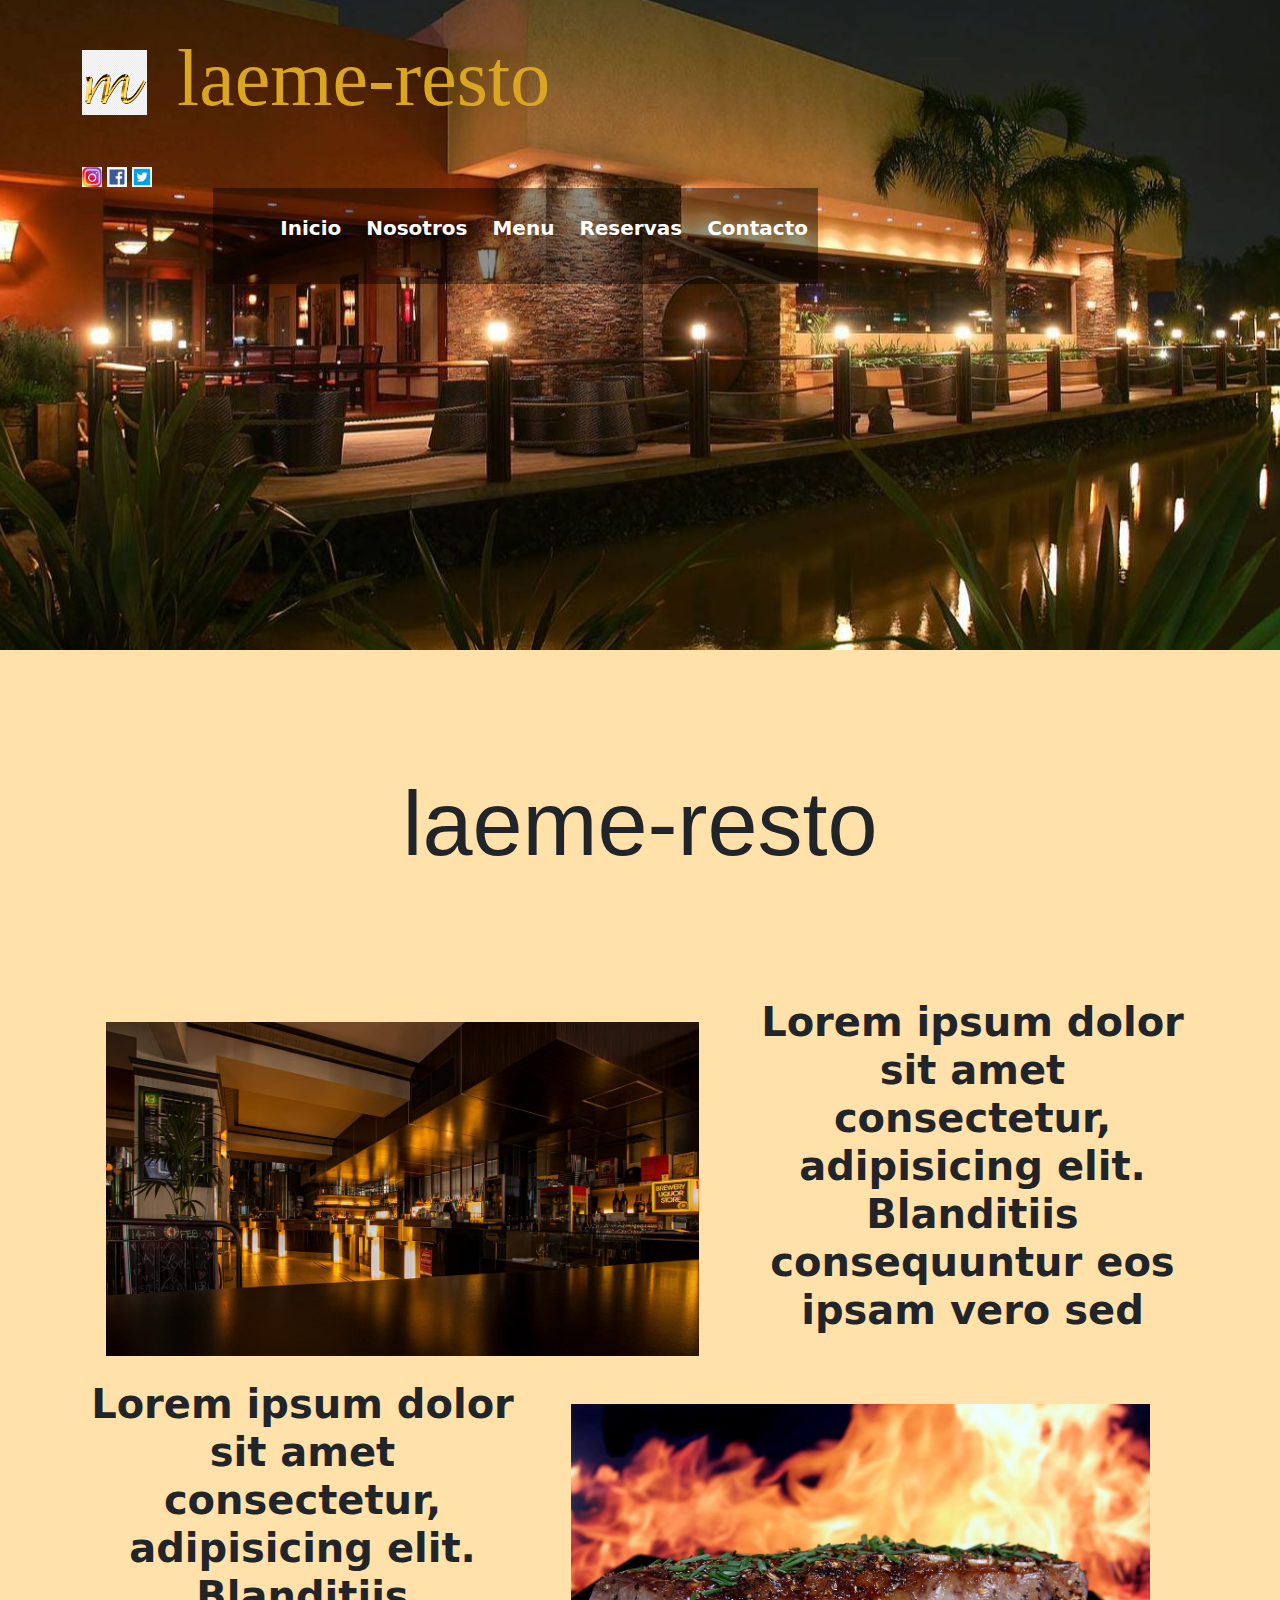
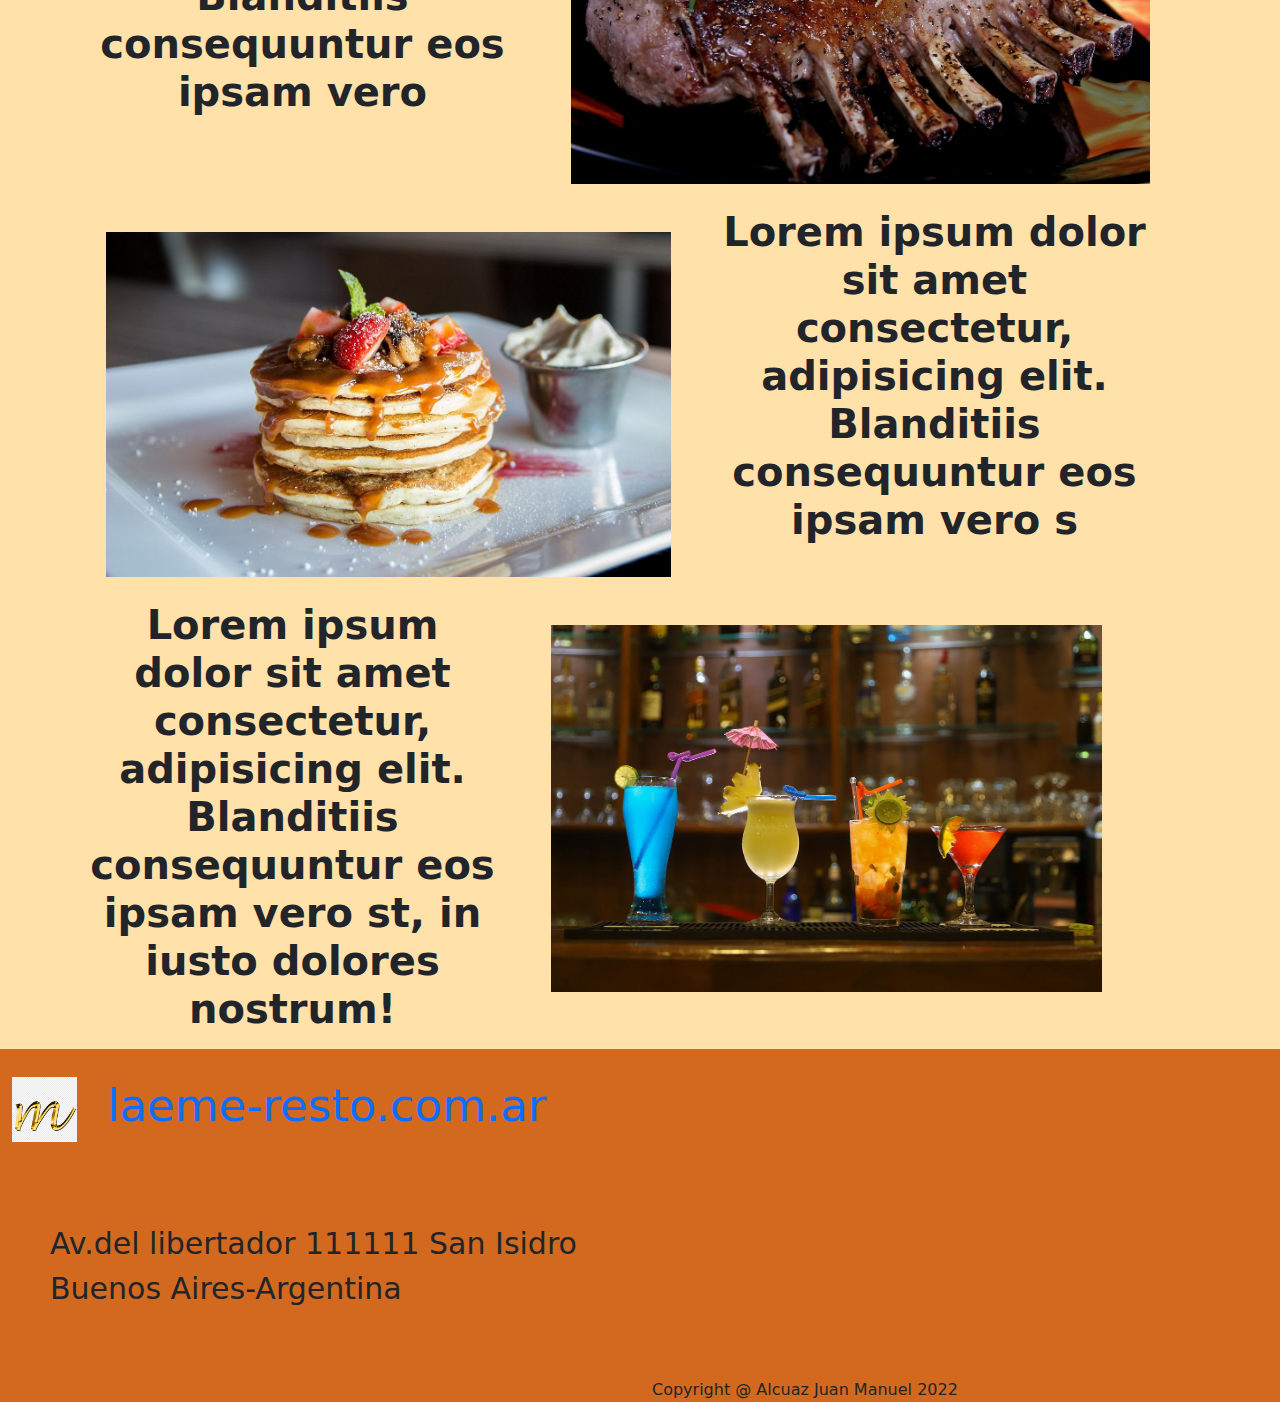
==== index.html @ 1e57bb3e "Casi terminado el proyecto-2" ====
<!DOCTYPE html>
<html lang="en">
  <head>
    <meta charset="UTF-8" />
    <meta http-equiv="X-UA-Compatible" content="IE=edge" />
    <meta name="viewport" content="width=device-width, initial-scale=1.0" />
    <link rel="stylesheet" href="css/bootstrap.min.css" />
    <link rel="stylesheet" href="./css/styles.css">
    <title>Laeme-resto</title>
  </head>
  <body>
    <header class="header">
      <section class="container">
        <div class="row">
      <div class="header__logo" class="col-12">
        <img
          class="imagen"
          src="./assets/imagenes/laeme.png"
          alt="logo m minuscula dorada"
        />
        <h1>laeme-resto</h1>
      </div>

      <!--Redes sociales luego aplicarle flexbox-->
      <div class="header__redes-sociales" class="col-4 d-flex justify-content-center">
        <img
          class="redes"
          src="./assets/imagenes/intagram2.png"
          alt="logo instagram"
        />

        <img
          class="redes"
          src="./assets/imagenes/facebook.jpg"
          alt="logo facebook"
        />

        <img
          class="redes"
          src="./assets/imagenes/descarga.png"
          alt="logo twitter"
        />
      </div>
      <div class="col-8">
      <nav class="header__nav" >
        <ul>
          <li><a href="../index.html"> Inicio</a></li>
          <li><a href="./pages/nosotros.html"> Nosotros</a></li>
          <li><a href="./pages/menu.html"> Menu</a></li>
          <li><a href="./pages/reservas.html"> Reservas</a></li>
          <li><a href="./pages/contacto.html"> Contacto </a></li>
        </ul>
      </nav>
    </div>
    </div>
    </section>
    </header>
    
<main>
  <h2 class="nombre">laeme-resto</h2>
  <section class="container">
    <div class="row">
      <div class="col-12 col-sm-5 col-lg-7 ">
        <img src="./assets/imagenes/interior3.jpg" alt="interior resto" class="w-100 p-4">
  
      </div>
      <div class="col-12 col-sm7 col-lg-5" >
        <p class="text-center display-6 fw-bold">
          Lorem ipsum dolor sit amet consectetur, adipisicing elit. Blanditiis consequuntur eos ipsam vero sed
        </p>
      </div>
      <div class="row">
        <div class="col-12 col-sm-5 col-lg-7 ">
          <img src="./assets/imagenes/comida1.jpg" alt="plato comida" class="w-100 p-4">
    
        </div>
        <div class="col-12 col-sm7 col-lg-5 order-first" >
          <p class="text-center display-6 fw-bold">
            Lorem ipsum dolor sit amet consectetur, adipisicing elit. Blanditiis consequuntur eos ipsam vero
          </p>
        </div>
        <div class="row">
          <div class="col-12 col-sm-5 col-lg-7 ">
            <img src="./assets/imagenes/postre.jpg" alt="postre" class="w-100 p-4">
      
          </div>
          <div class="col-12 col-sm7 col-lg-5">
            <p class="text-center display-6 fw-bold">
              Lorem ipsum dolor sit amet consectetur, adipisicing elit. Blanditiis consequuntur eos ipsam vero s
            </p>
          </div>
          <div class="row">
            <div class="col-12 col-sm-5 col-lg-7 ">
              <img src="./assets/imagenes/tragos.jpg" alt="tragos" class="w-100 p-4">
        
            </div>
            <div class="col-12 col-sm7 col-lg-5 order-first">
              <p class="text-center display-6 fw-bold">
                Lorem ipsum dolor sit amet consectetur, adipisicing elit. Blanditiis consequuntur eos ipsam vero st, in iusto dolores nostrum!
              </p>
            </div>




    </div>


  </section>

</main>

<footer>
  <section class="container-fluid">
    <div class="row">
      <div  class="logo-footer col-12" >
    <img
      class="imagen"
      src="./assets/imagenes/laeme.png"
      alt="logo m minuscula dorada"
    />
    <h2 class="logo-footer__titulo"><a href="../index.html"> laeme-resto.com.ar</a></h2>
  </div>
  <div class="col-12 col-lg-6 direccion" >
    <span class="direction"
      >Av.del libertador 111111 San Isidro <br />
      Buenos Aires-Argentina
    </span>
  </div>
  
  <div class="col-12 col-lg-6">
    <iframe
      src="https://www.google.com/maps/embed?pb=!1m18!1m12!1m3!1d3282.7559760548897!2d-58.3669449850855!3d-34.63560646669242!2m3!1f0!2f0!3f0!3m2!1i1024!2i768!4f13.1!3m3!1m2!1s0x95a334b6925e5473%3A0x1ca5b2748858b40d!2sEstadio%20Alberto%20J.%20Armando!5e0!3m2!1ses!2sar!4v1661199536254!5m2!1ses!2sar"
      width="300"
      height="200"
      style="border: 0"
      allowfullscreen=""
      loading="lazy"
      referrerpolicy="no-referrer-when-downgrade"
      class="mapa"
    ></iframe>
    <div class="col-7"><span>Copyright @ Alcuaz Juan Manuel 2022</span></div>
  </div>
</div>

</section>
</footer>
    
    <script src="./js/bootstrap.bundle.min.js"></script>
  </body>
</html>
---- css/styles.css ----
* {padding: 0;
    margin: 0;
    box-sizing: border-box;

}
a{
    text-decoration: none;
}
/* .header{ */
    /* display:grid; */
    /* grid-template-columns : 65% auto; */
    /* grid-template-rows: 60% auto; */
/* } */
  header{  
    
    height: 650px;
    background-image: url("../assets/imagenes/resto-fachada.jpg");
    background-position: 50%;



  }  
 .header__logo{ 
    display: flex;
    align-items: center;
 }
 .header__redes{
    display: flex;
    align-items: flex-end;
    align-self: flex-start;

 }
 .header__nav {
    /* grid-column: 1/3; */
    display: flex; 
    justify-content: space-between;
    align-items: flex-end;
    
    justify-self: end;
    padding: 10px;
    background-color: rgba(0, 0, 0, 0.438)
 }
 .redes{
    width: 20px;
    height: 20px;
}

.logo__imagen{
   display: flex;
    align-items: flex-start;
    justify-content: center;
    width: 20px;
    height: 20px;
}
.imagen{ 
    width: 65px;
  height: 65px;
  
 }
     

.logo__titulo{
    display: flex;
    text-align: center;
    font-size: 30px;
 } 
 nav ul li {
    display: flex;
    list-style: none;
    margin-left: 25px;
    padding: 15px 0;
    float: left;
    font-size: 20px ;
    align-items: flex-end;
}
nav ul li a{
    text-decoration: none;
    font-weight: bold;
    color:white;
}
nav ul li a:hover{
    color: black;
}

body{ 
    background-color: rgba(255, 210, 127, 0.671);
}
.nosotros{
    color: white;
    font-size: 2rem;
    padding: 20px;
    margin: 50px;
    text-shadow: black;
    font-family: 'Lucida Sans', 'Lucida Sans Regular', 'Lucida Grande', 'Lucida Sans Unicode', Geneva, Verdana, sans-serif
    
}
.nombre{
    padding: 20px;
    margin: 100px;
    font-family: 'Lucida Sans', 'Lucida Sans Regular', 'Lucida Grande', 'Lucida Sans Unicode', Geneva, Verdana, sans-serif;
    font-size: 90px;
    text-align: center;
    
 }
 
        

.img{
    width: 300px;
    height: 300px;
    border-radius: 20%;
    padding: 30px;
}
h1{
    font-family: Georgia, 'Times New Roman', Times, serif;
    font-size: 80px;
    padding: 30px;
    color:goldenrod
}

article .menu{
    font-size: 40px;
    color: blue;
}
.menu__titulo{
    font-size: 50px;
    padding: 30px;
}

.carta {
    background-color: rgba(207, 45, 24, 0.336);
    border: solid 2px black;
    border-radius: 20px;
    width: 400px;
    padding: 20px;
    font-size: 2rem;
    
    display: flex;
    flex-direction: column;
    }
    .carta__img{
        width: 350px;
        border-radius: 25%;
        transition-property: all;
        transition-duration: 4s;
    }
    .carta__img:hover{
        transform: scale(1.1) ;
        width: 600px;

    }
    .carta__botton{
        padding: 5px;
        border: 2px solid black;
        background-color: rgb(109, 179, 120);
        color: black;
        text-align: center;
        border-radius: 20px;
        transition-property: all;
        transition-duration: 1s;
      }
      .carta__botton:hover{
        background-color: darkgoldenrod;
      }
    
    .menu__contenedor{
        padding: 50px;
      display: flex;
      overflow-x: auto;
      gap: 20px;
    }
    
h3{
padding: 30px;
margin: 30px;   
font-size: 65px;
background-color: rgba(137, 43, 226, 0.445);
border:10px solid;
text-align: center;
box-shadow: 5px 10px 20px 10px;
text-shadow: 5px 2px 10px;
}
.reservas{
    font-size: 25px;
    padding: 50px;
}
.calend{
    font-size: 20px;
    padding: 30px;
    margin: 20px;
    border: 2px solid black;
    background-color: rgba(126, 126, 17, 00.452);
}
.name{
    font-size: 20px;    
    padding: 30px;
    margin: 20px;
    border: 2px solid black;
    background-color: rgba(126, 126, 17, 0.452);
}
.perso {
    font-size: 20px;
    padding: 30px;
    margin: 20px;
    border: 2px solid black;
    background-color: rgba(126, 126, 17, 0.452);
}
.telef{
    font-size: 20px;
    padding: 30px;
    margin: 20px;
    border: 2px solid black;
    background-color: rgba(126, 126, 17, 0.452);
}
.salon{
    font-size: 20px;
    padding: 20px;
    margin: 15px;
    border: 2px solid black;
    background-color: rgba(126, 126, 17, 0.452);
}
.boton-reserva{
    border: 2px solid black;
    width: 180px;
    height: 100px;
    font-size: 20px;    
    margin: 30px;
    border-radius: 25%;
}
.boton-reserva:hover{
    background-color:black;
    color: white;
}
input{
    width: 150px;
    height: 40px;
}
.form-reserva{
    border: 2px solid black;
    width: 50%;
    padding: 50px;
    margin: 30px;
    background: rgba(0, 0, 0, 0.486);
    border-radius: 10px;
}
.contacto{
    display: flex;
}
.img2{
    width: 500px;
    height: 400px;
    border-radius: 10%;
    margin-left: 50px;
}
.nombreyapellido {
    font-size: 30px;
    padding: 20px;
}
.telefono{
    font-size: 30px;
    padding: 20px;  
}
.email{
    font-size: 30px;
    padding: 20px;
}
.comentarios{
    font-size: 20px;
    padding: 20px;
}
.boton-contacto{
    width: 100px;
    border: 3px solid black;
    border-radius: 15%;
    margin: 30px;    
}
.boton-contacto:hover{
    background-color:black;
    color: white;
}
.imagen-nos{
        background-image: url(../assets/imagenes/interior1.jpg);
        background-position: center;
    background-repeat: no-repeat;
    background-attachment: fixed;
    background-size: cover;
}
/* footer */
footer{
    background-color: chocolate;
}

 .logo-footer{
    display: flex;
    align-items: center;
    flex-direction: row;
    text-align: center;
 }
 .logo-footer__titulo{
    padding: 30px;
    font-size: 45px;
}
 .direccion{
     padding: 50px;
}
 .direction{
    font-size: 30px;
}
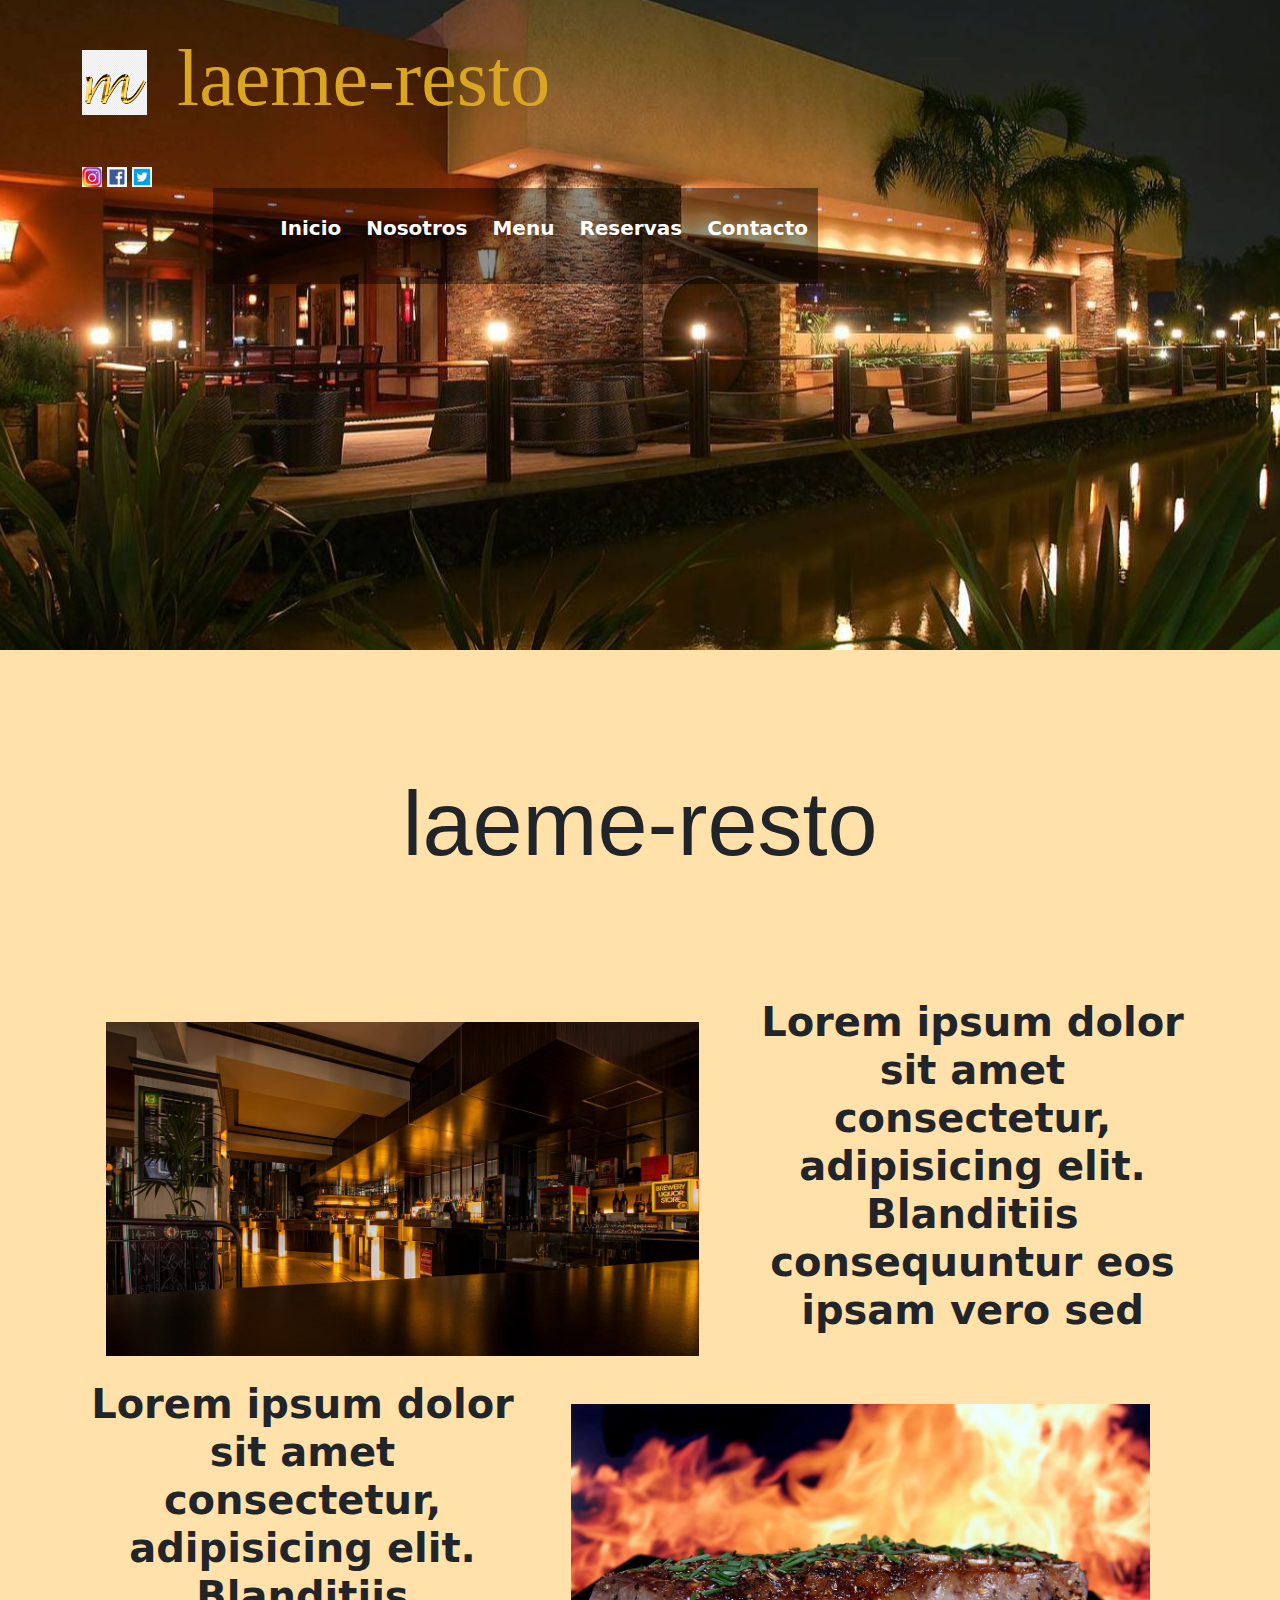
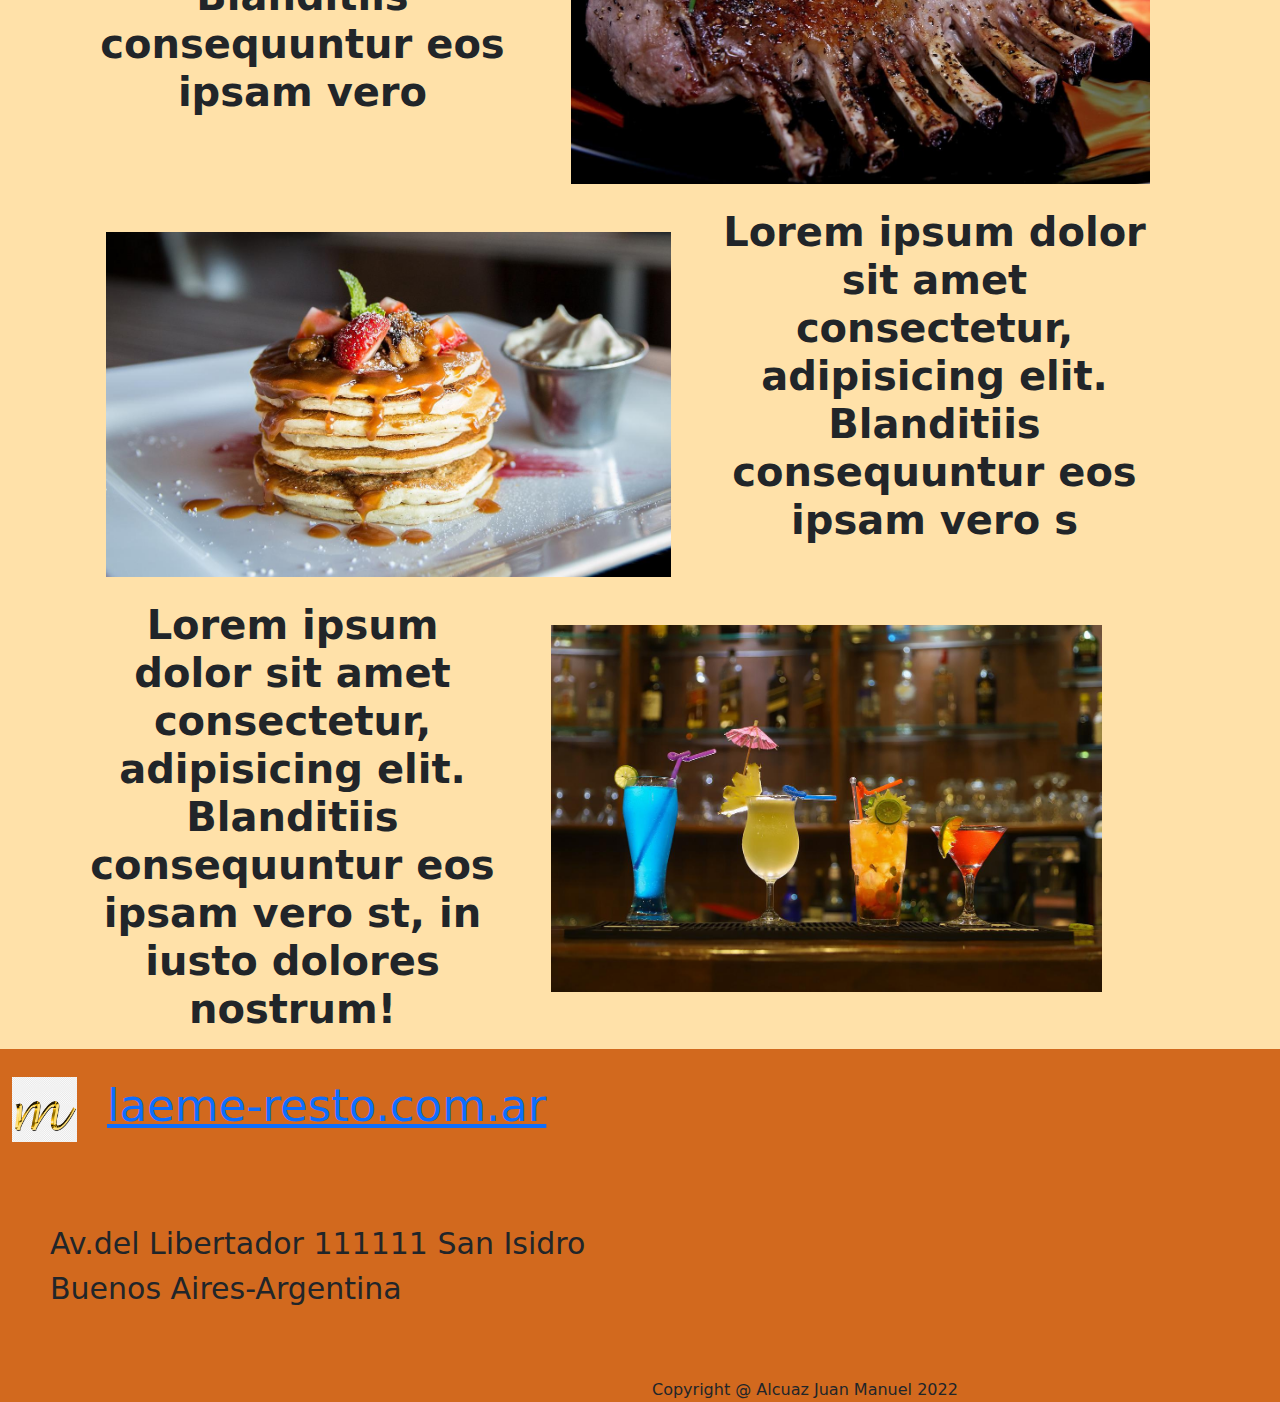
==== commit b23b74c7: "agregado de sass" ====
--- a/index.html
+++ b/index.html
@@ -21,7 +21,7 @@
         <h1>laeme-resto</h1>
       </div>
 
-      <!--Redes sociales luego aplicarle flexbox-->
+     
       <div class="header__redes-sociales" class="col-4 d-flex justify-content-center">
         <img
           class="redes"
@@ -123,7 +123,7 @@
   </div>
   <div class="col-12 col-lg-6 direccion" >
     <span class="direction"
-      >Av.del libertador 111111 San Isidro <br />
+      >Av.del Libertador 111111 San Isidro <br />
       Buenos Aires-Argentina
     </span>
   </div>
--- a/css/styles.css
+++ b/css/styles.css
@@ -1,22 +1,8 @@
-* {padding: 0;
-    margin: 0;
-    box-sizing: border-box;
-
-}
-a{
-    text-decoration: none;
-}
-/* .header{ */
-    /* display:grid; */
-    /* grid-template-columns : 65% auto; */
-    /* grid-template-rows: 60% auto; */
-/* } */
-  header{  
+header{  
     
     height: 650px;
     background-image: url("../assets/imagenes/resto-fachada.jpg");
     background-position: 50%;
-
 
 
   }  
@@ -145,7 +131,7 @@
         transition-duration: 4s;
     }
     .carta__img:hover{
-        transform: scale(1.1) ;
+        transform: scale(0.6) ;
         width: 600px;
 
     }
@@ -171,10 +157,11 @@
     }
     
 h3{
-padding: 30px;
-margin: 30px;   
+padding: 10px;
+margin: 10px;   
 font-size: 65px;
 background-color: rgba(137, 43, 226, 0.445);
+display: flex;
 border:10px solid;
 text-align: center;
 box-shadow: 5px 10px 20px 10px;
@@ -306,3 +293,8 @@
  .direction{
     font-size: 30px;
 }
+
+
+
+
+/*# sourceMappingURL=styles.css.map */
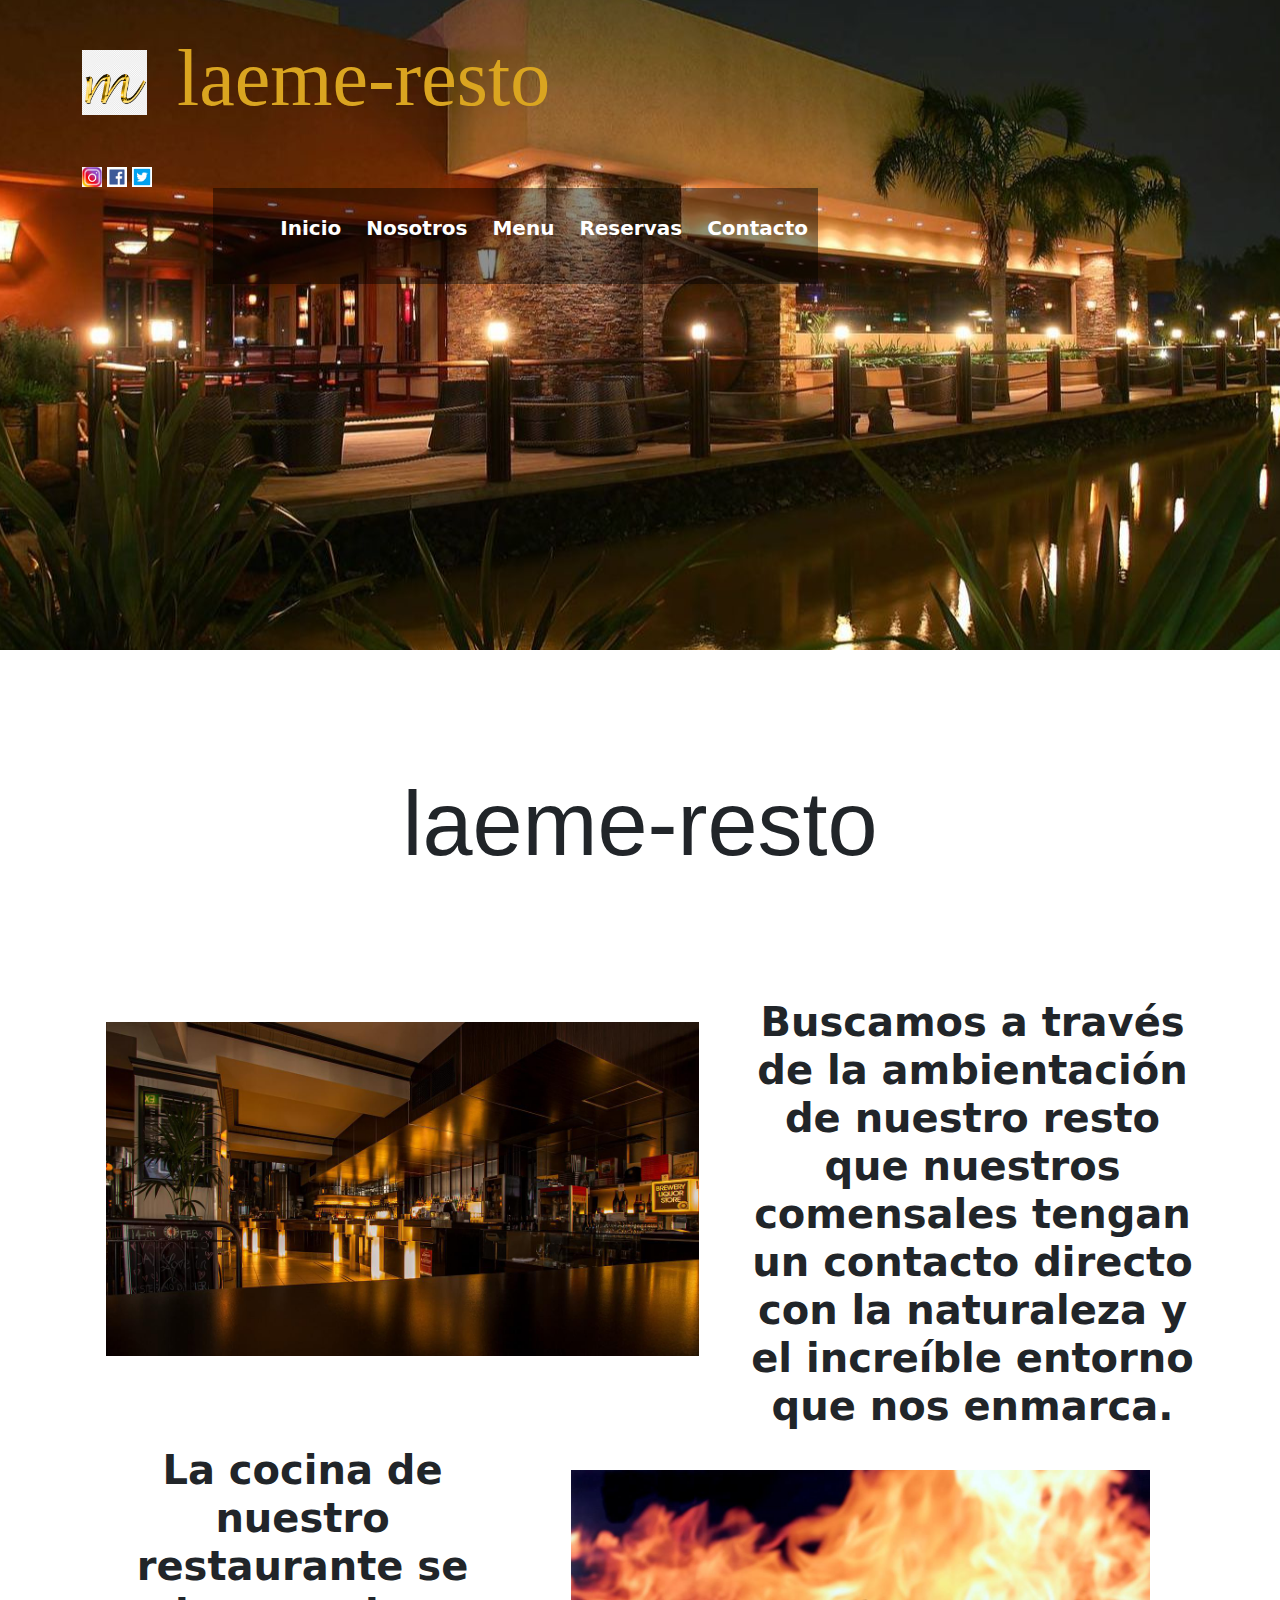
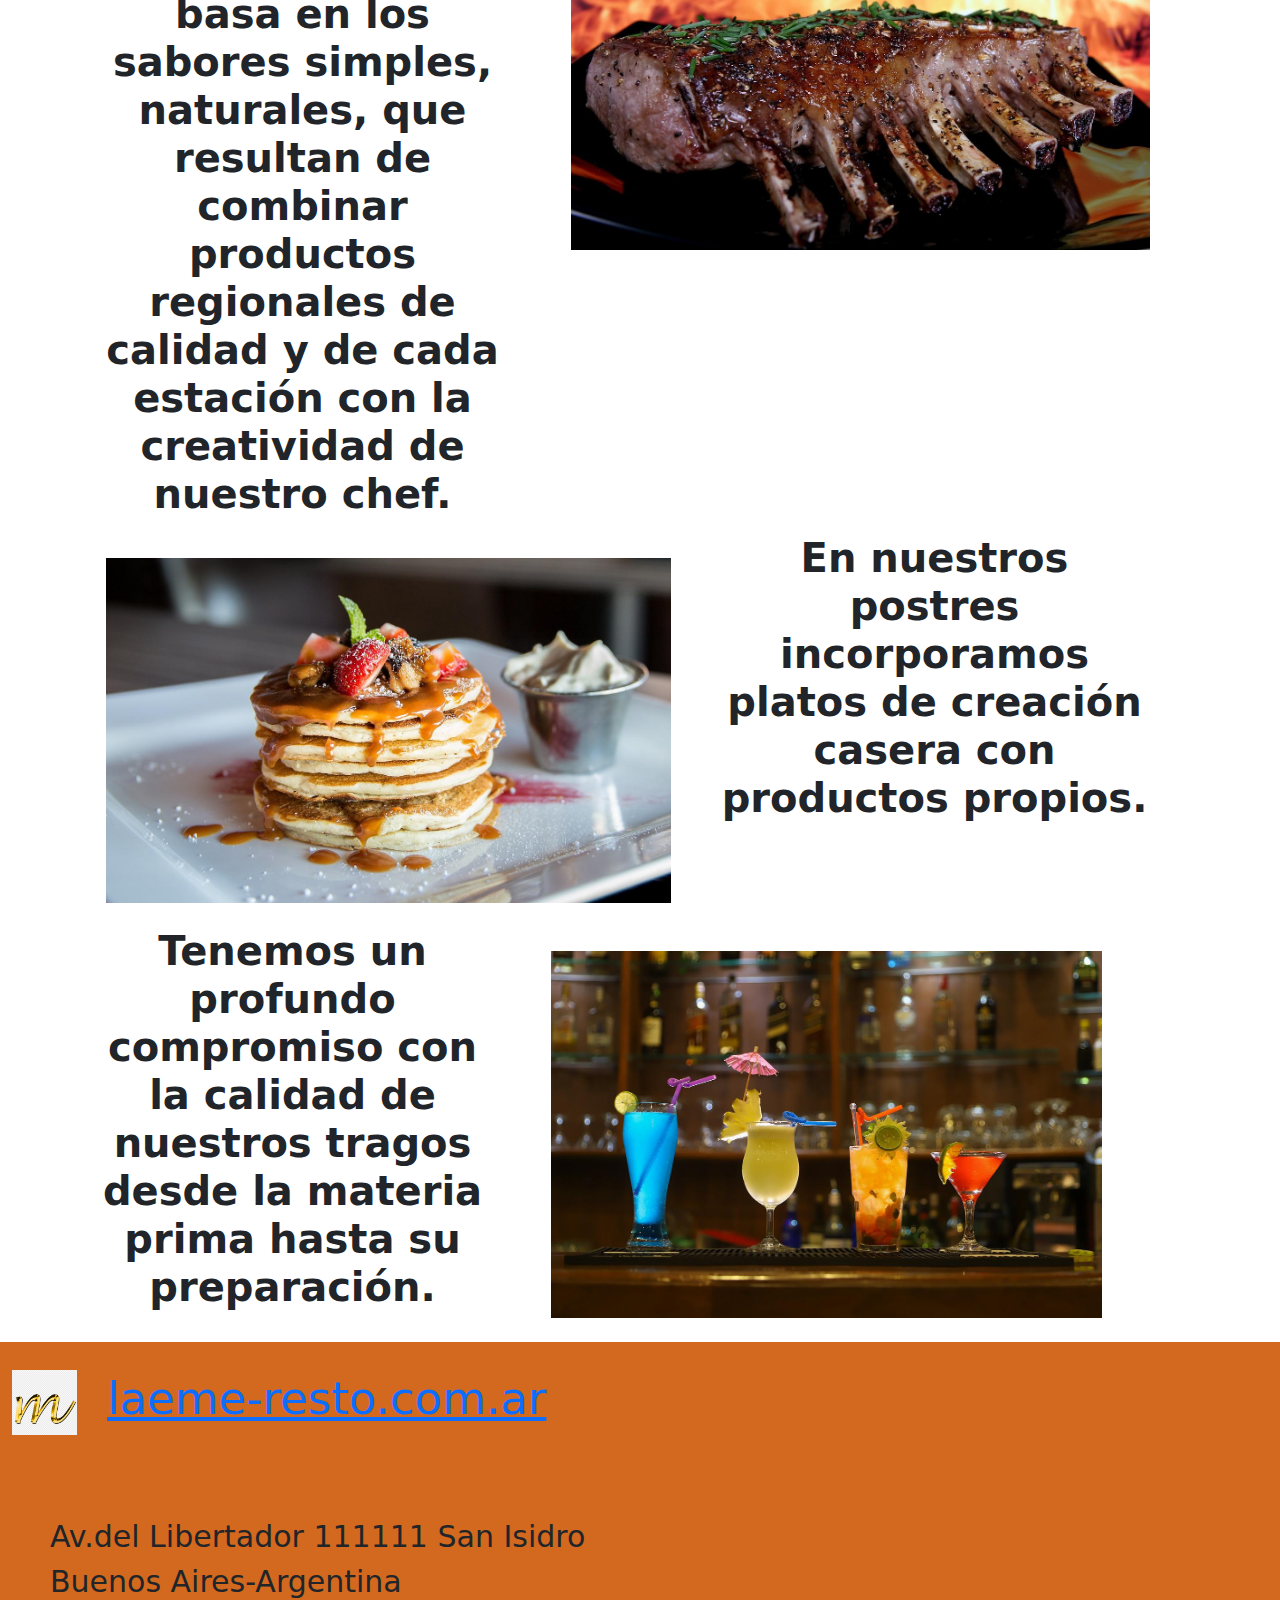
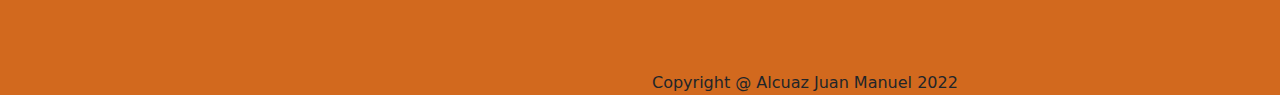
==== commit a259b28e: "algunos cambios sass" ====
--- a/index.html
+++ b/index.html
@@ -66,7 +66,7 @@
       </div>
       <div class="col-12 col-sm7 col-lg-5" >
         <p class="text-center display-6 fw-bold">
-          Lorem ipsum dolor sit amet consectetur, adipisicing elit. Blanditiis consequuntur eos ipsam vero sed
+          Buscamos a través de la ambientación de nuestro resto que nuestros comensales tengan un contacto directo con la naturaleza y el increíble entorno que nos enmarca.
         </p>
       </div>
       <div class="row">
@@ -76,7 +76,7 @@
         </div>
         <div class="col-12 col-sm7 col-lg-5 order-first" >
           <p class="text-center display-6 fw-bold">
-            Lorem ipsum dolor sit amet consectetur, adipisicing elit. Blanditiis consequuntur eos ipsam vero
+            La cocina de nuestro restaurante se basa en los sabores simples, naturales, que resultan de combinar productos regionales de calidad y de cada estación con la creatividad de nuestro chef.
           </p>
         </div>
         <div class="row">
@@ -86,7 +86,7 @@
           </div>
           <div class="col-12 col-sm7 col-lg-5">
             <p class="text-center display-6 fw-bold">
-              Lorem ipsum dolor sit amet consectetur, adipisicing elit. Blanditiis consequuntur eos ipsam vero s
+              En nuestros postres incorporamos platos de creación casera con productos propios.
             </p>
           </div>
           <div class="row">
@@ -96,7 +96,7 @@
             </div>
             <div class="col-12 col-sm7 col-lg-5 order-first">
               <p class="text-center display-6 fw-bold">
-                Lorem ipsum dolor sit amet consectetur, adipisicing elit. Blanditiis consequuntur eos ipsam vero st, in iusto dolores nostrum!
+                Tenemos un profundo compromiso con la calidad de nuestros tragos desde la materia prima hasta su preparación.
               </p>
             </div>
 
--- a/css/styles.css
+++ b/css/styles.css
@@ -1,300 +1,317 @@
-header{  
-    
-    height: 650px;
-    background-image: url("../assets/imagenes/resto-fachada.jpg");
-    background-position: 50%;
-
-
-  }  
- .header__logo{ 
-    display: flex;
-    align-items: center;
- }
- .header__redes{
-    display: flex;
-    align-items: flex-end;
-    align-self: flex-start;
-
- }
- .header__nav {
-    /* grid-column: 1/3; */
-    display: flex; 
-    justify-content: space-between;
-    align-items: flex-end;
-    
-    justify-self: end;
-    padding: 10px;
-    background-color: rgba(0, 0, 0, 0.438)
- }
- .redes{
-    width: 20px;
-    height: 20px;
-}
-
-.logo__imagen{
-   display: flex;
-    align-items: flex-start;
-    justify-content: center;
-    width: 20px;
-    height: 20px;
-}
-.imagen{ 
-    width: 65px;
+footer {
+  background-color: chocolate;
+}
+
+.logo-footer {
+  display: flex;
+  align-items: center;
+  flex-direction: row;
+  text-align: center;
+}
+
+.logo-footer__titulo {
+  padding: 30px;
+  font-size: 45px;
+}
+
+.direccion {
+  padding: 50px;
+}
+
+.direction {
+  font-size: 30px;
+}
+
+header {
+  height: 650px;
+  background-image: url("../assets/imagenes/resto-fachada.jpg");
+  background-position: 50%;
+}
+
+.header__logo {
+  display: flex;
+  align-items: center;
+}
+
+.header__redes {
+  display: flex;
+  align-items: flex-end;
+  align-self: flex-start;
+}
+
+.header__nav {
+  display: flex;
+  justify-content: space-between;
+  align-items: flex-end;
+  justify-self: end;
+  padding: 10px;
+  background-color: rgba(0, 0, 0, 0.438);
+}
+
+.redes {
+  width: 20px;
+  height: 20px;
+}
+
+.logo__imagen {
+  display: flex;
+  align-items: flex-start;
+  justify-content: center;
+  width: 20px;
+  height: 20px;
+}
+
+.imagen {
+  width: 65px;
   height: 65px;
-  
- }
-     
-
-.logo__titulo{
-    display: flex;
-    text-align: center;
-    font-size: 30px;
- } 
- nav ul li {
-    display: flex;
-    list-style: none;
-    margin-left: 25px;
-    padding: 15px 0;
-    float: left;
-    font-size: 20px ;
-    align-items: flex-end;
-}
-nav ul li a{
-    text-decoration: none;
-    font-weight: bold;
-    color:white;
-}
-nav ul li a:hover{
-    color: black;
-}
-
-body{ 
-    background-color: rgba(255, 210, 127, 0.671);
-}
-.nosotros{
-    color: white;
-    font-size: 2rem;
-    padding: 20px;
-    margin: 50px;
-    text-shadow: black;
-    font-family: 'Lucida Sans', 'Lucida Sans Regular', 'Lucida Grande', 'Lucida Sans Unicode', Geneva, Verdana, sans-serif
-    
-}
-.nombre{
-    padding: 20px;
-    margin: 100px;
-    font-family: 'Lucida Sans', 'Lucida Sans Regular', 'Lucida Grande', 'Lucida Sans Unicode', Geneva, Verdana, sans-serif;
-    font-size: 90px;
-    text-align: center;
-    
- }
- 
-        
-
-.img{
-    width: 300px;
-    height: 300px;
-    border-radius: 20%;
-    padding: 30px;
-}
-h1{
-    font-family: Georgia, 'Times New Roman', Times, serif;
-    font-size: 80px;
-    padding: 30px;
-    color:goldenrod
-}
-
-article .menu{
-    font-size: 40px;
-    color: blue;
-}
-.menu__titulo{
-    font-size: 50px;
-    padding: 30px;
+}
+
+.logo__titulo {
+  display: flex;
+  text-align: center;
+  font-size: 30px;
+}
+
+nav ul li {
+  display: flex;
+  list-style: none;
+  margin-left: 25px;
+  padding: 15px 0;
+  float: left;
+  font-size: 20px;
+  align-items: flex-end;
+}
+
+nav ul li a {
+  text-decoration: none;
+  font-weight: bold;
+  color: white;
+}
+
+nav ul li a:hover {
+  color: black;
+}
+
+.contacto {
+  display: flex;
+}
+
+.img2 {
+  width: 500px;
+  height: 400px;
+  border-radius: 10%;
+  margin-left: 50px;
+}
+
+.nombreyapellido {
+  font-size: 30px;
+  padding: 20px;
+}
+
+.telefono {
+  font-size: 30px;
+  padding: 20px;
+}
+
+.email {
+  font-size: 30px;
+  padding: 20px;
+}
+
+.comentarios {
+  font-size: 20px;
+  padding: 20px;
+}
+
+.boton-contacto {
+  width: 100px;
+  border: 3px solid black;
+  border-radius: 15%;
+  margin: 30px;
+}
+
+.boton-contacto:hover {
+  background-color: black;
+  color: white;
+}
+
+.imagen-nos {
+  background-image: url(../assets/imagenes/interior1.jpg);
+  background-position: center;
+  background-repeat: no-repeat;
+  background-attachment: fixed;
+  background-size: cover;
+}
+
+article .menu {
+  font-size: 40px;
+  color: blue;
+}
+
+.menu__titulo {
+  font-size: 50px;
+  padding: 30px;
 }
 
 .carta {
-    background-color: rgba(207, 45, 24, 0.336);
-    border: solid 2px black;
-    border-radius: 20px;
-    width: 400px;
-    padding: 20px;
-    font-size: 2rem;
-    
-    display: flex;
-    flex-direction: column;
-    }
-    .carta__img{
-        width: 350px;
-        border-radius: 25%;
-        transition-property: all;
-        transition-duration: 4s;
-    }
-    .carta__img:hover{
-        transform: scale(0.6) ;
-        width: 600px;
-
-    }
-    .carta__botton{
-        padding: 5px;
-        border: 2px solid black;
-        background-color: rgb(109, 179, 120);
-        color: black;
-        text-align: center;
-        border-radius: 20px;
-        transition-property: all;
-        transition-duration: 1s;
-      }
-      .carta__botton:hover{
-        background-color: darkgoldenrod;
-      }
-    
-    .menu__contenedor{
-        padding: 50px;
-      display: flex;
-      overflow-x: auto;
-      gap: 20px;
-    }
-    
-h3{
-padding: 10px;
-margin: 10px;   
-font-size: 65px;
-background-color: rgba(137, 43, 226, 0.445);
-display: flex;
-border:10px solid;
-text-align: center;
-box-shadow: 5px 10px 20px 10px;
-text-shadow: 5px 2px 10px;
-}
-.reservas{
-    font-size: 25px;
-    padding: 50px;
-}
-.calend{
-    font-size: 20px;
-    padding: 30px;
-    margin: 20px;
-    border: 2px solid black;
-    background-color: rgba(126, 126, 17, 00.452);
-}
-.name{
-    font-size: 20px;    
-    padding: 30px;
-    margin: 20px;
-    border: 2px solid black;
-    background-color: rgba(126, 126, 17, 0.452);
-}
+  background-color: rgba(207, 45, 24, 0.336);
+  border: solid 2px black;
+  border-radius: 20px;
+  width: 400px;
+  padding: 20px;
+  font-size: 2rem;
+  display: flex;
+  flex-direction: column;
+}
+
+.carta__img {
+  width: 350px;
+  border-radius: 25%;
+  transition-property: all;
+  transition-duration: 4s;
+}
+
+.carta__img:hover {
+  transform: scale(1.1);
+  width: 600px;
+}
+
+.carta__botton {
+  padding: 5px;
+  border: 2px solid black;
+  background-color: rgb(109, 179, 120);
+  color: black;
+  text-align: center;
+  border-radius: 20px;
+  transition-property: all;
+  transition-duration: 1s;
+}
+
+.carta__botton:hover {
+  background-color: darkgoldenrod;
+}
+
+.menu__contenedor {
+  padding: 50px;
+  display: flex;
+  overflow-x: auto;
+  gap: 20px;
+}
+
+h3 {
+  padding: 10px;
+  margin: 10px;
+  font-size: 65px;
+  background-color: rgba(137, 43, 226, 0.445);
+  display: flex;
+  border: 10px solid;
+  text-align: center;
+  box-shadow: 5px 10px 20px 10px;
+  text-shadow: 5px 2px 10px;
+}
+
+.reservas {
+  font-size: 25px;
+  padding: 50px;
+}
+
+.calend {
+  font-size: 20px;
+  padding: 30px;
+  margin: 20px;
+  border: 2px solid black;
+  background-color: rgba(126, 126, 17, 0.452);
+}
+
+.name {
+  font-size: 20px;
+  padding: 30px;
+  margin: 20px;
+  border: 2px solid black;
+  background-color: rgba(126, 126, 17, 0.452);
+}
+
 .perso {
-    font-size: 20px;
-    padding: 30px;
-    margin: 20px;
-    border: 2px solid black;
-    background-color: rgba(126, 126, 17, 0.452);
-}
-.telef{
-    font-size: 20px;
-    padding: 30px;
-    margin: 20px;
-    border: 2px solid black;
-    background-color: rgba(126, 126, 17, 0.452);
-}
-.salon{
-    font-size: 20px;
-    padding: 20px;
-    margin: 15px;
-    border: 2px solid black;
-    background-color: rgba(126, 126, 17, 0.452);
-}
-.boton-reserva{
-    border: 2px solid black;
-    width: 180px;
-    height: 100px;
-    font-size: 20px;    
-    margin: 30px;
-    border-radius: 25%;
-}
-.boton-reserva:hover{
-    background-color:black;
-    color: white;
-}
-input{
-    width: 150px;
-    height: 40px;
-}
-.form-reserva{
-    border: 2px solid black;
-    width: 50%;
-    padding: 50px;
-    margin: 30px;
-    background: rgba(0, 0, 0, 0.486);
-    border-radius: 10px;
-}
-.contacto{
-    display: flex;
-}
-.img2{
-    width: 500px;
-    height: 400px;
-    border-radius: 10%;
-    margin-left: 50px;
-}
-.nombreyapellido {
-    font-size: 30px;
-    padding: 20px;
-}
-.telefono{
-    font-size: 30px;
-    padding: 20px;  
-}
-.email{
-    font-size: 30px;
-    padding: 20px;
-}
-.comentarios{
-    font-size: 20px;
-    padding: 20px;
-}
-.boton-contacto{
-    width: 100px;
-    border: 3px solid black;
-    border-radius: 15%;
-    margin: 30px;    
-}
-.boton-contacto:hover{
-    background-color:black;
-    color: white;
-}
-.imagen-nos{
-        background-image: url(../assets/imagenes/interior1.jpg);
-        background-position: center;
-    background-repeat: no-repeat;
-    background-attachment: fixed;
-    background-size: cover;
-}
-/* footer */
-footer{
-    background-color: chocolate;
-}
-
- .logo-footer{
-    display: flex;
-    align-items: center;
-    flex-direction: row;
-    text-align: center;
- }
- .logo-footer__titulo{
-    padding: 30px;
-    font-size: 45px;
-}
- .direccion{
-     padding: 50px;
-}
- .direction{
-    font-size: 30px;
-}
-
-
-
+  font-size: 20px;
+  padding: 30px;
+  margin: 20px;
+  border: 2px solid black;
+  background-color: rgba(126, 126, 17, 0.452);
+}
+
+.telef {
+  font-size: 20px;
+  padding: 30px;
+  margin: 20px;
+  border: 2px solid black;
+  background-color: rgba(126, 126, 17, 0.452);
+}
+
+.salon {
+  font-size: 20px;
+  padding: 20px;
+  margin: 15px;
+  border: 2px solid black;
+  background-color: rgba(126, 126, 17, 0.452);
+}
+
+.boton-reserva {
+  border: 2px solid black;
+  width: 180px;
+  height: 100px;
+  font-size: 20px;
+  margin: 30px;
+  border-radius: 25%;
+}
+
+.boton-reserva:hover {
+  background-color: black;
+  color: white;
+}
+
+input {
+  width: 150px;
+  height: 40px;
+}
+
+.form-reserva {
+  border: 2px solid black;
+  width: 50%;
+  padding: 50px;
+  margin: 30px;
+  background: rgba(0, 0, 0, 0.486);
+  border-radius: 10px;
+}
+
+.nosotros {
+  color: white;
+  font-size: 2rem;
+  padding: 20px;
+  margin: 50px;
+  text-shadow: black;
+  font-family: "Lucida Sans", "Lucida Sans Regular", "Lucida Grande", "Lucida Sans Unicode", Geneva, Verdana, sans-serif;
+}
+
+.nombre {
+  padding: 20px;
+  margin: 100px;
+  font-family: "Lucida Sans", "Lucida Sans Regular", "Lucida Grande", "Lucida Sans Unicode", Geneva, Verdana, sans-serif;
+  font-size: 90px;
+  text-align: center;
+}
+
+.img {
+  width: 300px;
+  height: 300px;
+  border-radius: 20%;
+  padding: 30px;
+}
+
+h1 {
+  font-family: Georgia, "Times New Roman", Times, serif;
+  font-size: 80px;
+  padding: 30px;
+  color: goldenrod;
+}
 
 /*# sourceMappingURL=styles.css.map */
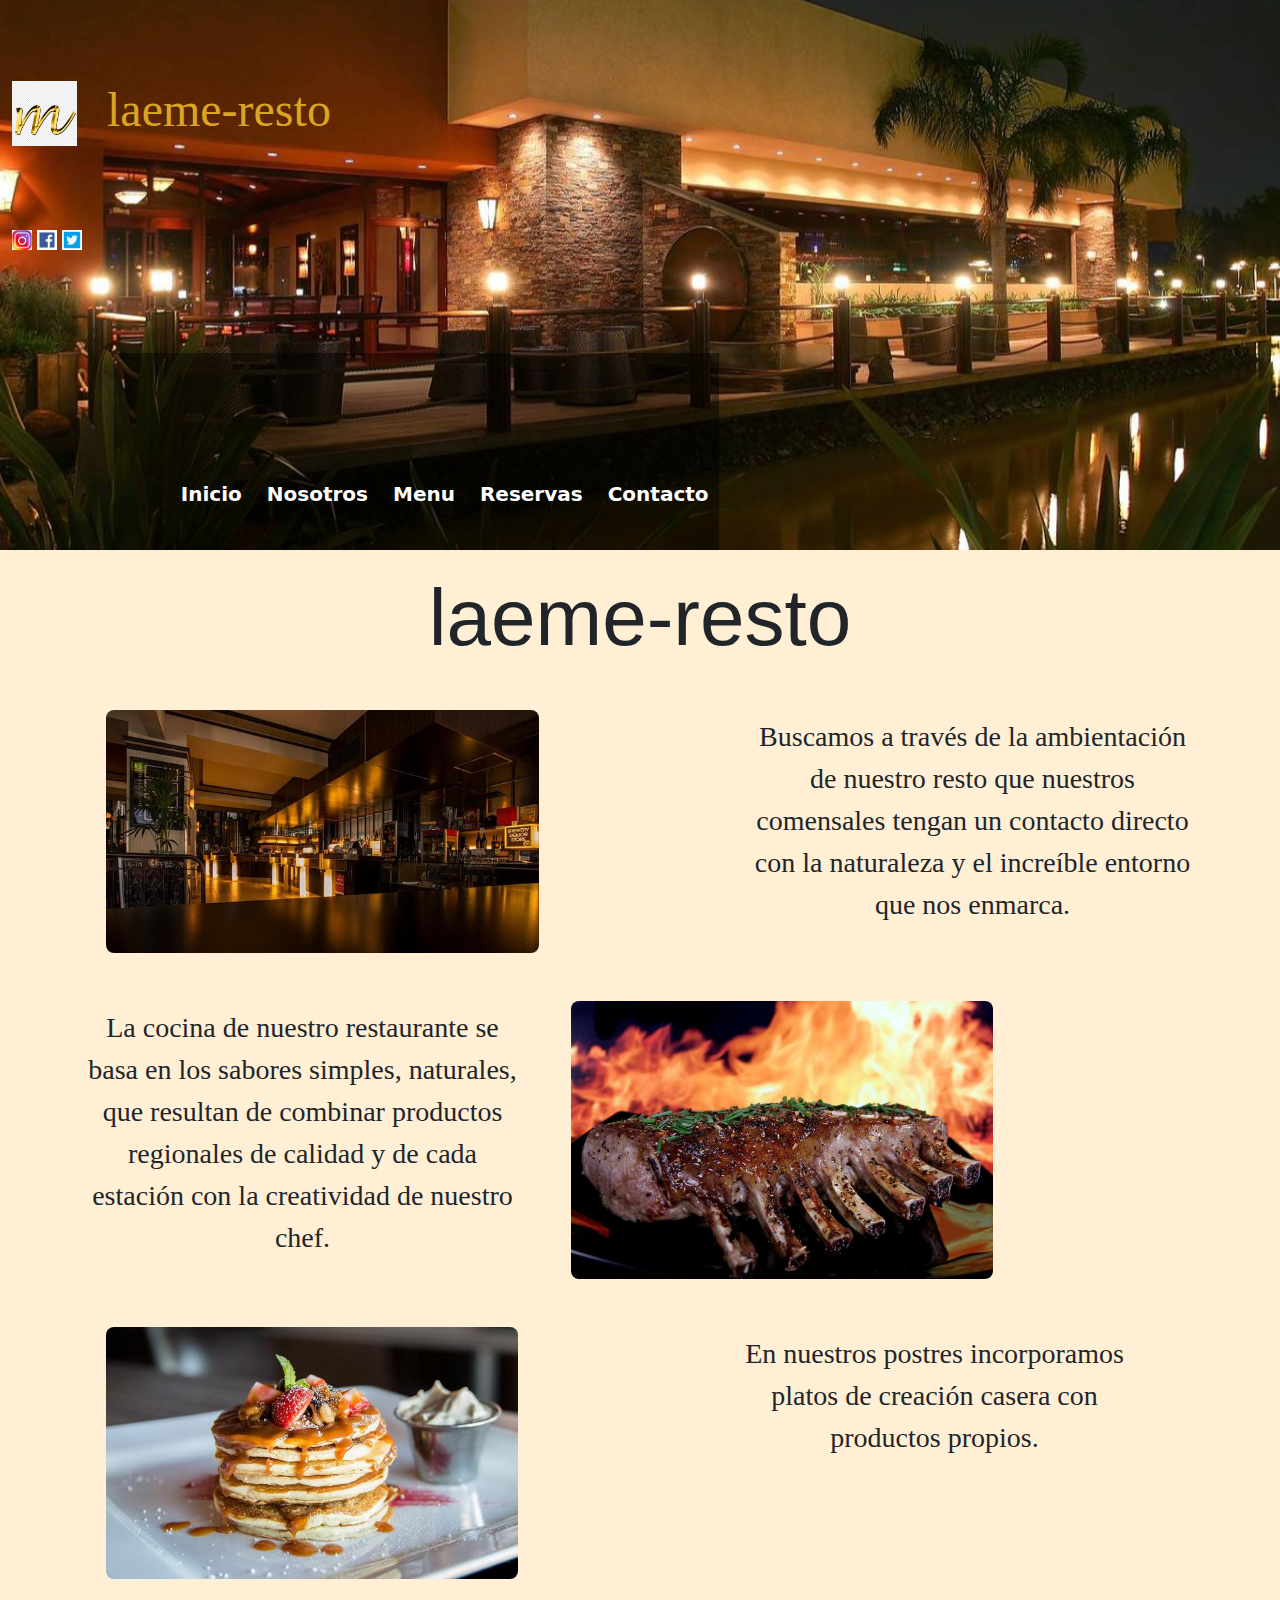
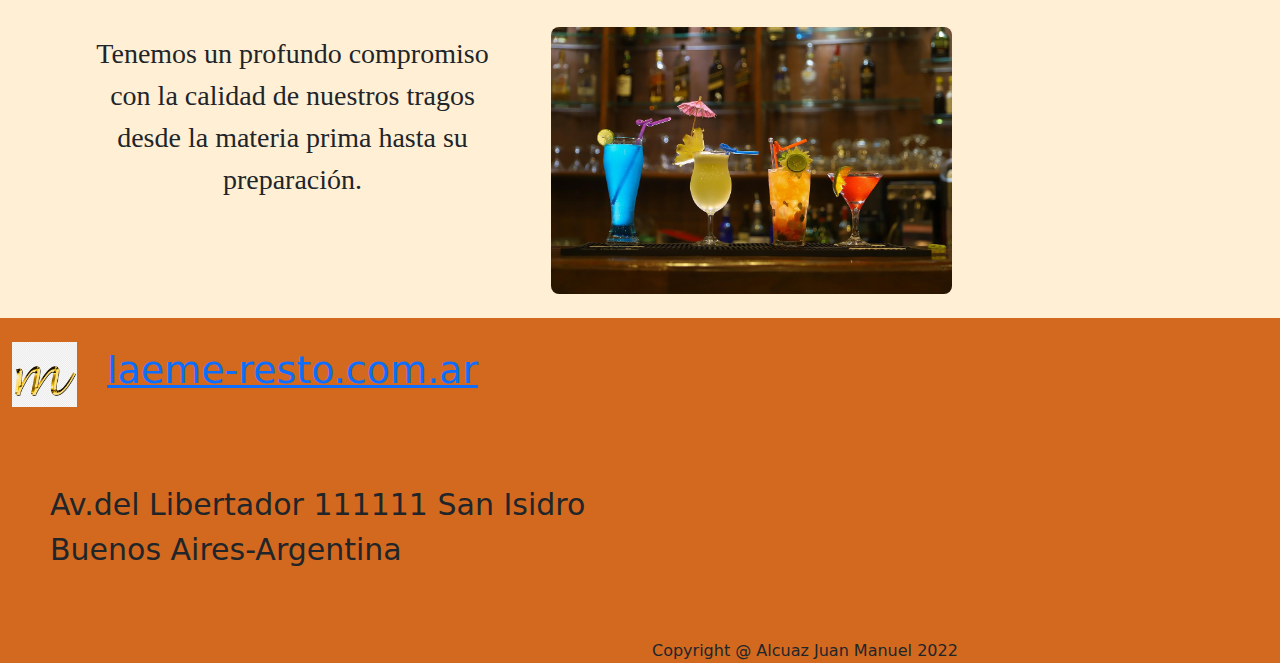
==== commit 213e41ff: "pre-entrega3" ====
--- a/index.html
+++ b/index.html
@@ -6,13 +6,14 @@
     <meta name="viewport" content="width=device-width, initial-scale=1.0" />
     <link rel="stylesheet" href="css/bootstrap.min.css" />
     <link rel="stylesheet" href="./css/styles.css">
-    <title>Laeme-resto</title>
+    <title>Laeme-resto-El mejor restaurante del San Isidro</title>
   </head>
   <body>
-    <header class="header">
-      <section class="container">
+    <!-- comienzo header -->
+        <header class="header container-fluid d-flex">
+      
         <div class="row">
-      <div class="header__logo" class="col-12">
+      <div class="header__logo" class="col-12 col-md-12 col-lg-6">
         <img
           class="imagen"
           src="./assets/imagenes/laeme.png"
@@ -22,7 +23,7 @@
       </div>
 
      
-      <div class="header__redes-sociales" class="col-4 d-flex justify-content-center">
+      <div class="header__redes-sociales" class="col-12 col-md-12 col-lg-6 d-flex justify-content-center">
         <img
           class="redes"
           src="./assets/imagenes/intagram2.png"
@@ -41,7 +42,7 @@
           alt="logo twitter"
         />
       </div>
-      <div class="col-8">
+      <div class="col-8 d-flex justify-content-end">
       <nav class="header__nav" >
         <ul>
           <li><a href="../index.html"> Inicio</a></li>
@@ -53,63 +54,58 @@
       </nav>
     </div>
     </div>
-    </section>
+    
     </header>
-    
+    <!-- comienzo main -->
 <main>
+ <div class="fondo-inicio">
   <h2 class="nombre">laeme-resto</h2>
   <section class="container">
     <div class="row">
       <div class="col-12 col-sm-5 col-lg-7 ">
-        <img src="./assets/imagenes/interior3.jpg" alt="interior resto" class="w-100 p-4">
+        <img src="./assets/imagenes/interior3.jpg" alt="interior resto" class="w-75 p-4 rounded-5 ">
   
       </div>
       <div class="col-12 col-sm7 col-lg-5" >
-        <p class="text-center display-6 fw-bold">
+        <p class="text-center texto-inicio ">
           Buscamos a través de la ambientación de nuestro resto que nuestros comensales tengan un contacto directo con la naturaleza y el increíble entorno que nos enmarca.
         </p>
       </div>
       <div class="row">
         <div class="col-12 col-sm-5 col-lg-7 ">
-          <img src="./assets/imagenes/comida1.jpg" alt="plato comida" class="w-100 p-4">
+          <img src="./assets/imagenes/comida1.jpg" alt="plato comida" class="w-75 p-4 rounded-5">
     
         </div>
         <div class="col-12 col-sm7 col-lg-5 order-first" >
-          <p class="text-center display-6 fw-bold">
+          <p class="text-center texto-inicio">
             La cocina de nuestro restaurante se basa en los sabores simples, naturales, que resultan de combinar productos regionales de calidad y de cada estación con la creatividad de nuestro chef.
           </p>
         </div>
         <div class="row">
           <div class="col-12 col-sm-5 col-lg-7 ">
-            <img src="./assets/imagenes/postre.jpg" alt="postre" class="w-100 p-4">
+            <img src="./assets/imagenes/postre.jpg" alt="postre" class="w-75 p-4 rounded-5">
       
           </div>
           <div class="col-12 col-sm7 col-lg-5">
-            <p class="text-center display-6 fw-bold">
+            <p class="text-center texto-inicio">
               En nuestros postres incorporamos platos de creación casera con productos propios.
             </p>
           </div>
           <div class="row">
             <div class="col-12 col-sm-5 col-lg-7 ">
-              <img src="./assets/imagenes/tragos.jpg" alt="tragos" class="w-100 p-4">
+              <img src="./assets/imagenes/tragos.jpg" alt="tragos" class="w-75 p-4 rounded-5">
         
             </div>
             <div class="col-12 col-sm7 col-lg-5 order-first">
-              <p class="text-center display-6 fw-bold">
+              <p class="text-center texto-inicio">
                 Tenemos un profundo compromiso con la calidad de nuestros tragos desde la materia prima hasta su preparación.
               </p>
             </div>
-
-
-
-
     </div>
-
-
   </section>
-
+</div>
 </main>
-
+<!-- comienzo footer -->
 <footer>
   <section class="container-fluid">
     <div class="row">
--- a/css/styles.css
+++ b/css/styles.css
@@ -1,3 +1,40 @@
+h1 {
+  font-family: Georgia, "Times New Roman", Times, serif;
+  font-size: 3rem;
+  padding: 30px;
+  color: goldenrod;
+}
+
+h3 {
+  padding: 10px;
+  margin: 10px;
+  font-size: 60px;
+  background-color: rgba(137, 43, 226, 0.445);
+  display: flex;
+  border: 10px solid;
+  text-align: center;
+  box-shadow: 5px 10px 20px 10px;
+  text-shadow: 5px 2px 10px;
+}
+
+.nombre {
+  padding: 20px;
+  margin: auto;
+  font-family: "Lucida Sans", "Lucida Sans Regular", "Lucida Grande", "Lucida Sans Unicode", Geneva, Verdana, sans-serif;
+  font-size: 5rem;
+  text-align: center;
+}
+
+.texto-inicio {
+  font-family: "Times New Roman", Times, serif;
+  font-size: 28px;
+  padding-top: 30px;
+}
+
+.fondo-inicio {
+  background-color: papayawhip;
+}
+
 footer {
   background-color: chocolate;
 }
@@ -8,10 +45,9 @@
   flex-direction: row;
   text-align: center;
 }
-
 .logo-footer__titulo {
   padding: 30px;
-  font-size: 45px;
+  font-size: 38px;
 }
 
 .direccion {
@@ -23,22 +59,22 @@
 }
 
 header {
-  height: 650px;
+  width: 400px;
+  height: 550px;
   background-image: url("../assets/imagenes/resto-fachada.jpg");
   background-position: 50%;
+  position: relative;
 }
 
 .header__logo {
   display: flex;
   align-items: center;
 }
-
 .header__redes {
   display: flex;
   align-items: flex-end;
   align-self: flex-start;
 }
-
 .header__nav {
   display: flex;
   justify-content: space-between;
@@ -53,6 +89,11 @@
   height: 20px;
 }
 
+.imagen {
+  width: 65px;
+  height: 65px;
+}
+
 .logo__imagen {
   display: flex;
   align-items: flex-start;
@@ -60,12 +101,6 @@
   width: 20px;
   height: 20px;
 }
-
-.imagen {
-  width: 65px;
-  height: 65px;
-}
-
 .logo__titulo {
   display: flex;
   text-align: center;
@@ -92,37 +127,6 @@
   color: black;
 }
 
-.contacto {
-  display: flex;
-}
-
-.img2 {
-  width: 500px;
-  height: 400px;
-  border-radius: 10%;
-  margin-left: 50px;
-}
-
-.nombreyapellido {
-  font-size: 30px;
-  padding: 20px;
-}
-
-.telefono {
-  font-size: 30px;
-  padding: 20px;
-}
-
-.email {
-  font-size: 30px;
-  padding: 20px;
-}
-
-.comentarios {
-  font-size: 20px;
-  padding: 20px;
-}
-
 .boton-contacto {
   width: 100px;
   border: 3px solid black;
@@ -133,6 +137,178 @@
 .boton-contacto:hover {
   background-color: black;
   color: white;
+}
+
+.boton-reserva {
+  border: 2px solid black;
+  width: 110px;
+  height: 50px;
+  font-size: 20px;
+  margin: 30px;
+  border-radius: 25%;
+}
+
+.boton-reserva:hover {
+  background-color: black;
+  color: white;
+}
+
+input {
+  width: 30vw;
+}
+
+.contacto {
+  display: flex;
+}
+
+.fondo-contacto {
+  background-color: papayawhip;
+}
+
+.img2 {
+  width: 500px;
+  height: 400px;
+  border-radius: 10%;
+  margin: 50px;
+}
+
+.nombreyapellido {
+  font-size: 30px;
+  padding: 20px;
+}
+
+.telefono {
+  font-size: 30px;
+  padding: 20px;
+}
+
+.email {
+  font-size: 30px;
+  padding: 20px;
+}
+
+.comentarios {
+  font-size: 20px;
+  padding: 20px;
+}
+
+article .menu {
+  font-size: 40px;
+  color: blue;
+}
+
+.menu__titulo {
+  font-size: 50px;
+  padding: 30px;
+}
+.menu__contenedor {
+  padding: 50px;
+  display: flex;
+  overflow-x: auto;
+  gap: 20px;
+}
+
+.carta {
+  background-color: rgba(207, 45, 24, 0.336);
+  border: solid 2px black;
+  border-radius: 20px;
+  width: 300px;
+  padding: 20px;
+  font-size: 2rem;
+  display: flex;
+  flex-direction: column;
+  justify-content: space-between;
+}
+.carta__img {
+  width: 230px;
+  border-radius: 25%;
+  transition-property: all;
+  transition-duration: 3s;
+  object-fit: cover;
+}
+.carta__img:hover {
+  transform: scale(2.5);
+  width: 100px;
+}
+.carta__botton {
+  padding: 5px;
+  border: 2px solid black;
+  background-color: rgb(109, 179, 120);
+  color: black;
+  text-align: center;
+  border-radius: 20px;
+  transition-property: all;
+  transition-duration: 1s;
+}
+.carta__botton:hover {
+  background-color: darkgoldenrod;
+}
+
+.reservas {
+  font-size: 25px;
+  padding: 50px;
+}
+
+.fondo-reserva {
+  background-color: papayawhip;
+}
+
+.imagen-reserva {
+  background-image: url(../../assets/imagenes/resto1.jpg);
+  background-position: center;
+  background-repeat: no-repeat;
+  background-attachment: fixed;
+  background-size: cover;
+}
+
+.calend {
+  font-size: 40px;
+  color: white;
+  padding: 30px;
+  margin: 20px;
+}
+
+.name {
+  font-size: 40px;
+  color: white;
+  padding: 30px;
+  margin: 20px;
+}
+
+.perso {
+  font-size: 40px;
+  color: white;
+  padding: 30px;
+  margin: 20px;
+}
+
+.telef {
+  font-size: 40px;
+  color: white;
+  padding: 30px;
+  margin: 20px;
+}
+
+.salon {
+  font-size: 30px;
+  color: white;
+  padding: 20px;
+  margin: 15px;
+}
+
+.form-reserva {
+  width: 50%;
+  padding: 50px;
+  margin: 30px;
+}
+
+.nosotros {
+  color: white;
+  font-size: 2rem;
+  padding: 20px;
+  margin: 50px;
+  text-shadow: black;
+  font-family: "Lucida Sans", "Lucida Sans Regular", "Lucida Grande", "Lucida Sans Unicode", Geneva, Verdana, sans-serif;
 }
 
 .imagen-nos {
@@ -143,163 +319,6 @@
   background-size: cover;
 }
 
-article .menu {
-  font-size: 40px;
-  color: blue;
-}
-
-.menu__titulo {
-  font-size: 50px;
-  padding: 30px;
-}
-
-.carta {
-  background-color: rgba(207, 45, 24, 0.336);
-  border: solid 2px black;
-  border-radius: 20px;
-  width: 400px;
-  padding: 20px;
-  font-size: 2rem;
-  display: flex;
-  flex-direction: column;
-}
-
-.carta__img {
-  width: 350px;
-  border-radius: 25%;
-  transition-property: all;
-  transition-duration: 4s;
-}
-
-.carta__img:hover {
-  transform: scale(1.1);
-  width: 600px;
-}
-
-.carta__botton {
-  padding: 5px;
-  border: 2px solid black;
-  background-color: rgb(109, 179, 120);
-  color: black;
-  text-align: center;
-  border-radius: 20px;
-  transition-property: all;
-  transition-duration: 1s;
-}
-
-.carta__botton:hover {
-  background-color: darkgoldenrod;
-}
-
-.menu__contenedor {
-  padding: 50px;
-  display: flex;
-  overflow-x: auto;
-  gap: 20px;
-}
-
-h3 {
-  padding: 10px;
-  margin: 10px;
-  font-size: 65px;
-  background-color: rgba(137, 43, 226, 0.445);
-  display: flex;
-  border: 10px solid;
-  text-align: center;
-  box-shadow: 5px 10px 20px 10px;
-  text-shadow: 5px 2px 10px;
-}
-
-.reservas {
-  font-size: 25px;
-  padding: 50px;
-}
-
-.calend {
-  font-size: 20px;
-  padding: 30px;
-  margin: 20px;
-  border: 2px solid black;
-  background-color: rgba(126, 126, 17, 0.452);
-}
-
-.name {
-  font-size: 20px;
-  padding: 30px;
-  margin: 20px;
-  border: 2px solid black;
-  background-color: rgba(126, 126, 17, 0.452);
-}
-
-.perso {
-  font-size: 20px;
-  padding: 30px;
-  margin: 20px;
-  border: 2px solid black;
-  background-color: rgba(126, 126, 17, 0.452);
-}
-
-.telef {
-  font-size: 20px;
-  padding: 30px;
-  margin: 20px;
-  border: 2px solid black;
-  background-color: rgba(126, 126, 17, 0.452);
-}
-
-.salon {
-  font-size: 20px;
-  padding: 20px;
-  margin: 15px;
-  border: 2px solid black;
-  background-color: rgba(126, 126, 17, 0.452);
-}
-
-.boton-reserva {
-  border: 2px solid black;
-  width: 180px;
-  height: 100px;
-  font-size: 20px;
-  margin: 30px;
-  border-radius: 25%;
-}
-
-.boton-reserva:hover {
-  background-color: black;
-  color: white;
-}
-
-input {
-  width: 150px;
-  height: 40px;
-}
-
-.form-reserva {
-  border: 2px solid black;
-  width: 50%;
-  padding: 50px;
-  margin: 30px;
-  background: rgba(0, 0, 0, 0.486);
-  border-radius: 10px;
-}
-
-.nosotros {
-  color: white;
-  font-size: 2rem;
-  padding: 20px;
-  margin: 50px;
-  text-shadow: black;
-  font-family: "Lucida Sans", "Lucida Sans Regular", "Lucida Grande", "Lucida Sans Unicode", Geneva, Verdana, sans-serif;
-}
-
-.nombre {
-  padding: 20px;
-  margin: 100px;
-  font-family: "Lucida Sans", "Lucida Sans Regular", "Lucida Grande", "Lucida Sans Unicode", Geneva, Verdana, sans-serif;
-  font-size: 90px;
-  text-align: center;
-}
-
 .img {
   width: 300px;
   height: 300px;
@@ -307,11 +326,4 @@
   padding: 30px;
 }
 
-h1 {
-  font-family: Georgia, "Times New Roman", Times, serif;
-  font-size: 80px;
-  padding: 30px;
-  color: goldenrod;
-}
-
 /*# sourceMappingURL=styles.css.map */
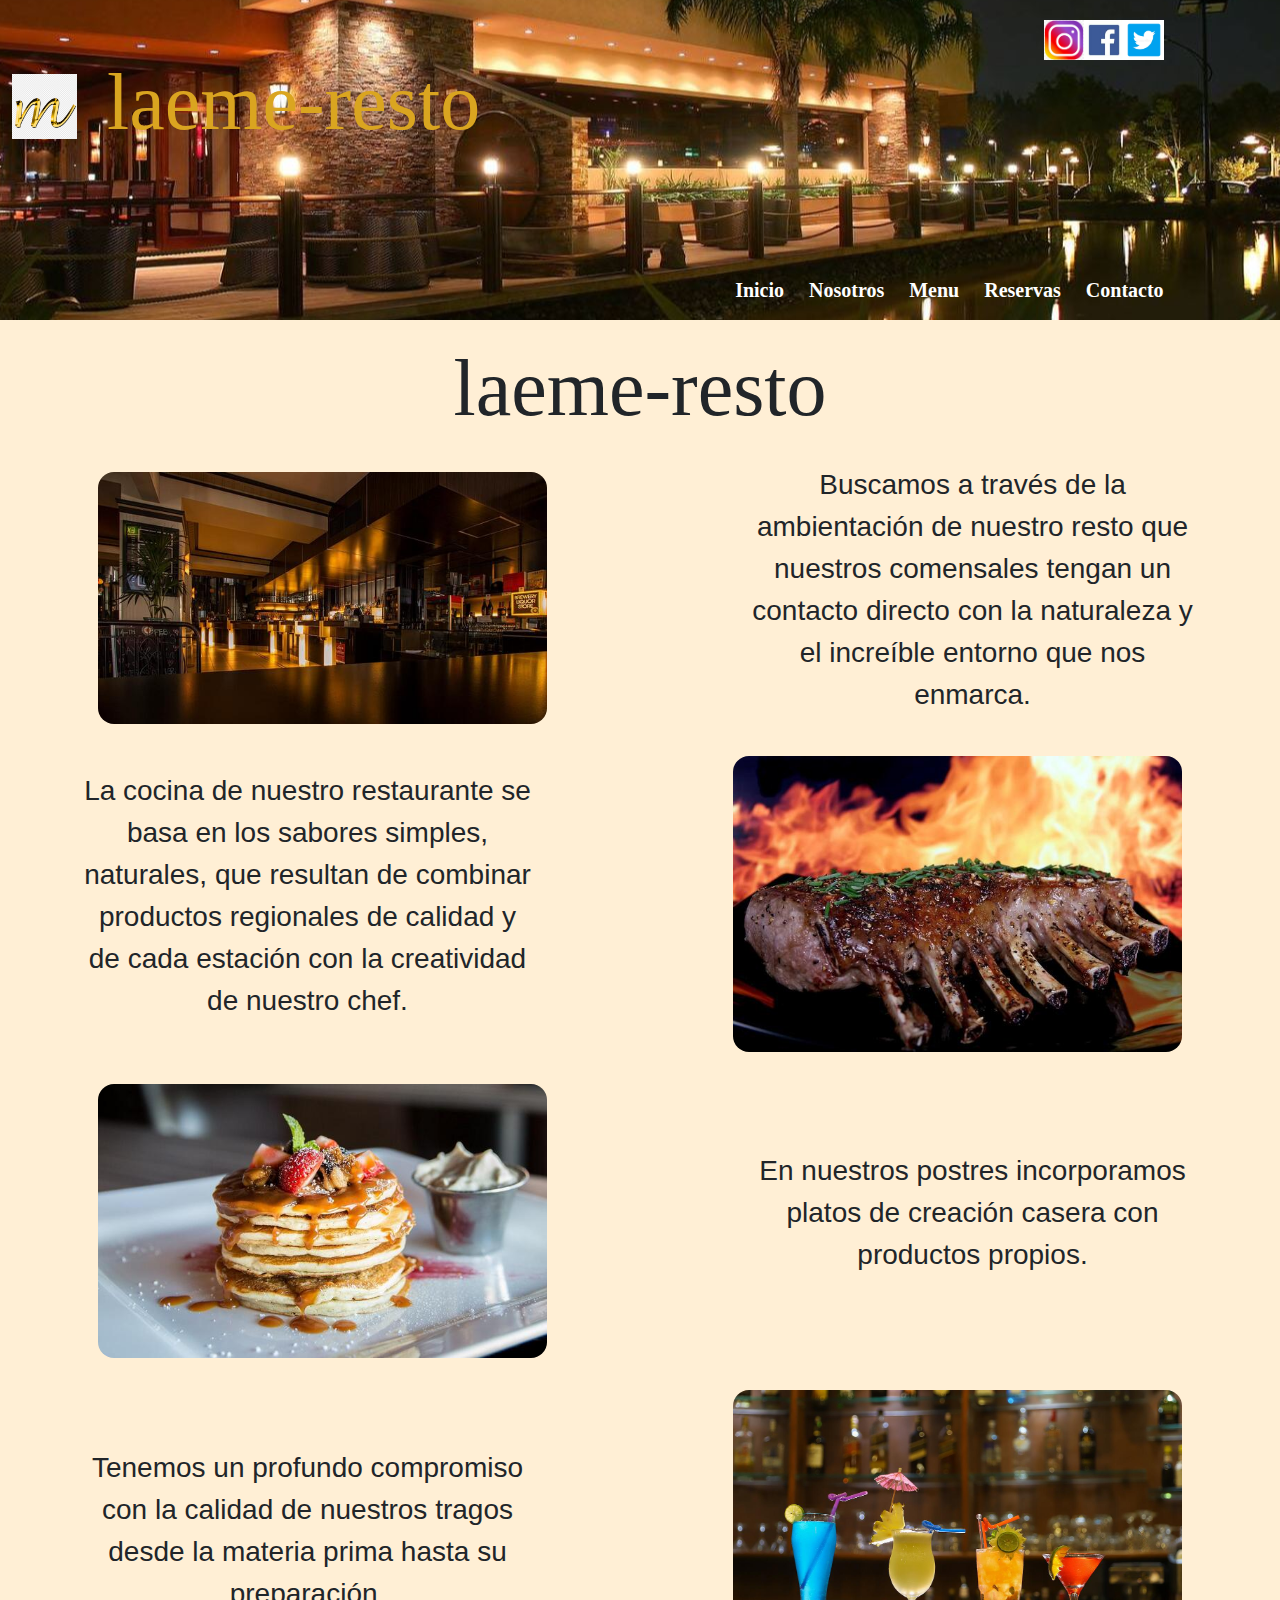
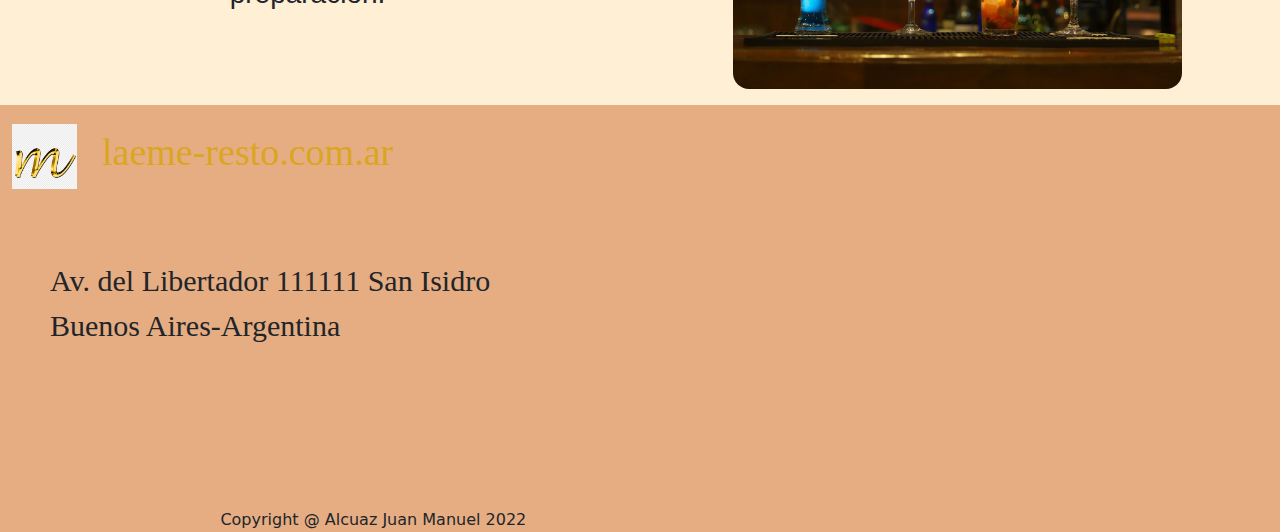
==== commit 4a7a59bc: "proyecto final casi terminado, solo detalles" ====
--- a/index.html
+++ b/index.html
@@ -6,45 +6,55 @@
     <meta name="viewport" content="width=device-width, initial-scale=1.0" />
     <link rel="stylesheet" href="css/bootstrap.min.css" />
     <link rel="stylesheet" href="./css/styles.css">
-    <title>Laeme-resto-El mejor restaurante del San Isidro</title>
+    <title>Laeme-resto-El mejor restaurante de San Isidro</title>
   </head>
   <body>
     <!-- comienzo header -->
-        <header class="header container-fluid d-flex">
+    <header class="header container-fluid d-flex">
       
-        <div class="row">
-      <div class="header__logo" class="col-12 col-md-12 col-lg-6">
+     <div class="row">
+      <div  class="header__logo   col-md-12 col-lg-6 ">
+        <a href="./index.html">
         <img
           class="imagen"
           src="./assets/imagenes/laeme.png"
           alt="logo m minuscula dorada"
         />
+      </a>
+      <a href="./index.html">
         <h1>laeme-resto</h1>
+      </a>
       </div>
 
      
-      <div class="header__redes-sociales" class="col-12 col-md-12 col-lg-6 d-flex justify-content-center">
+      <div class="header__redes-sociales  col-md-12 col-lg-6 d-flex justify-content-sm-center justify-content-lg-end">
+        <a href="www.instagram.com">
         <img
           class="redes"
           src="./assets/imagenes/intagram2.png"
           alt="logo instagram"
         />
+      </a>
+        <a href="www.facebook.com">
 
         <img
           class="redes"
           src="./assets/imagenes/facebook.jpg"
           alt="logo facebook"
         />
+      </a>
+        <a href="www.twitter.com ">
 
         <img
           class="redes"
           src="./assets/imagenes/descarga.png"
           alt="logo twitter"
         />
+      </a>
       </div>
-      <div class="col-8 d-flex justify-content-end">
-      <nav class="header__nav" >
-        <ul>
+      <div class="header__nav d-flex align-items-end  justify-content-end">
+      <nav  >
+        <ul >
           <li><a href="../index.html"> Inicio</a></li>
           <li><a href="./pages/nosotros.html"> Nosotros</a></li>
           <li><a href="./pages/menu.html"> Menu</a></li>
@@ -52,7 +62,7 @@
           <li><a href="./pages/contacto.html"> Contacto </a></li>
         </ul>
       </nav>
-    </div>
+      </div>
     </div>
     
     </header>
@@ -60,46 +70,58 @@
 <main>
  <div class="fondo-inicio">
   <h2 class="nombre">laeme-resto</h2>
-  <section class="container">
-    <div class="row">
-      <div class="col-12 col-sm-5 col-lg-7 ">
-        <img src="./assets/imagenes/interior3.jpg" alt="interior resto" class="w-75 p-4 rounded-5 ">
+  <section >
+    <div class="container">
+
+      <div class="row d-flex justify-content-center align-items-center ">
+      <div class="col-12 col-md-6 col-lg-7">
+        <img src="./assets/imagenes/interior3.jpg" alt="interior resto" class=" w-75 p-3  rounded-5 ">
   
       </div>
-      <div class="col-12 col-sm7 col-lg-5" >
-        <p class="text-center texto-inicio ">
+      <div class="col-12 col-md-6 col-lg-5 d-flex justify-content-center">
+        <p class=" text-center texto-inicio ">
           Buscamos a través de la ambientación de nuestro resto que nuestros comensales tengan un contacto directo con la naturaleza y el increíble entorno que nos enmarca.
         </p>
       </div>
-      <div class="row">
-        <div class="col-12 col-sm-5 col-lg-7 ">
-          <img src="./assets/imagenes/comida1.jpg" alt="plato comida" class="w-75 p-4 rounded-5">
-    
-        </div>
-        <div class="col-12 col-sm7 col-lg-5 order-first" >
-          <p class="text-center texto-inicio">
+      
+      </div>
+
+      <div class=" row  d-flex justify-content-end align-items-center ">
+       <div class="col-12 col-md-6 col-lg-5">
+        
+          <p class="text-center texto-inicio d-flex justify-content-center ">
             La cocina de nuestro restaurante se basa en los sabores simples, naturales, que resultan de combinar productos regionales de calidad y de cada estación con la creatividad de nuestro chef.
           </p>
         </div>
-        <div class="row">
-          <div class="col-12 col-sm-5 col-lg-7 ">
-            <img src="./assets/imagenes/postre.jpg" alt="postre" class="w-75 p-4 rounded-5">
+        <div class="col-12 col-md-6 col-lg-7 d-flex justify-content-end">
+          <img src="./assets/imagenes/comida1.jpg" alt="costillar cerdo a las brazas" class="w-75 p-3 rounded-5 ">
+    
+        </div>
+      </div>
+
+        <div class="row  d-flex justify-content-center align-items-center " >
+          <div class="col-12 col-md-6 col-lg-7">
+            <img src="./assets/imagenes/postre.jpg" alt="postre" class="w-75 p-3 rounded-5 ">
       
           </div>
-          <div class="col-12 col-sm7 col-lg-5">
-            <p class="text-center texto-inicio">
+          <div class="col-12 col-md-6 col-lg-5">
+            <p class="text-center texto-inicio  ">
               En nuestros postres incorporamos platos de creación casera con productos propios.
             </p>
           </div>
-          <div class="row">
-            <div class="col-12 col-sm-5 col-lg-7 ">
-              <img src="./assets/imagenes/tragos.jpg" alt="tragos" class="w-75 p-4 rounded-5">
-        
-            </div>
-            <div class="col-12 col-sm7 col-lg-5 order-first">
-              <p class="text-center texto-inicio">
+          </div>
+
+          <div class="row  d-flex justify-content-center align-items-center ">
+            
+            <div class="col-12 col-md-6 col-lg-5">
+              <p class="text-center texto-inicio ">
                 Tenemos un profundo compromiso con la calidad de nuestros tragos desde la materia prima hasta su preparación.
               </p>
+            </div>
+            <div class="col-12 col-md-6 col-lg-7 d-flex justify-content-end">
+              <img src="./assets/imagenes/tragos.jpg" alt="tragos" class="w-75 p-3 rounded-5 d-flex justify-content-center "> 
+       
+           </div> 
             </div>
     </div>
   </section>
@@ -119,25 +141,26 @@
   </div>
   <div class="col-12 col-lg-6 direccion" >
     <span class="direction"
-      >Av.del Libertador 111111 San Isidro <br />
+      >Av. del Libertador 111111 San Isidro <br />
       Buenos Aires-Argentina
     </span>
   </div>
   
-  <div class="col-12 col-lg-6">
+  <div class="col-12 col-lg-6 d-flex justify-content-center">
     <iframe
       src="https://www.google.com/maps/embed?pb=!1m18!1m12!1m3!1d3282.7559760548897!2d-58.3669449850855!3d-34.63560646669242!2m3!1f0!2f0!3f0!3m2!1i1024!2i768!4f13.1!3m3!1m2!1s0x95a334b6925e5473%3A0x1ca5b2748858b40d!2sEstadio%20Alberto%20J.%20Armando!5e0!3m2!1ses!2sar!4v1661199536254!5m2!1ses!2sar"
-      width="300"
-      height="200"
+      width="400"
+      height="300"
       style="border: 0"
       allowfullscreen=""
       loading="lazy"
       referrerpolicy="no-referrer-when-downgrade"
       class="mapa"
     ></iframe>
-    <div class="col-7"><span>Copyright @ Alcuaz Juan Manuel 2022</span></div>
   </div>
-</div>
+    <div class="col-7 d-flex justify-content-center"><span>Copyright @ Alcuaz Juan Manuel 2022</span></div>
+  </div>
+
 
 </section>
 </footer>
--- a/css/styles.css
+++ b/css/styles.css
@@ -1,6 +1,16 @@
+* {
+  padding: 0;
+  margin: 0;
+  box-sizing: border-box;
+}
+
+a {
+  text-decoration: none;
+}
+
 h1 {
   font-family: Georgia, "Times New Roman", Times, serif;
-  font-size: 3rem;
+  font-size: 5rem;
   padding: 30px;
   color: goldenrod;
 }
@@ -20,15 +30,14 @@
 .nombre {
   padding: 20px;
   margin: auto;
-  font-family: "Lucida Sans", "Lucida Sans Regular", "Lucida Grande", "Lucida Sans Unicode", Geneva, Verdana, sans-serif;
+  font-family: "Times New Roman", Times, serif;
   font-size: 5rem;
   text-align: center;
 }
 
 .texto-inicio {
-  font-family: "Times New Roman", Times, serif;
+  font-family: "Trebuchet MS", "Lucida Sans Unicode", "Lucida Grande", "Lucida Sans", Arial, sans-serif;
   font-size: 28px;
-  padding-top: 30px;
 }
 
 .fondo-inicio {
@@ -36,7 +45,12 @@
 }
 
 footer {
-  background-color: chocolate;
+  background-color: rgba(210, 105, 30, 0.548);
+}
+
+h2 a {
+  color: goldenrod;
+  font-family: Georgia, "Times New Roman", Times, serif;
 }
 
 .logo-footer {
@@ -46,8 +60,9 @@
   text-align: center;
 }
 .logo-footer__titulo {
-  padding: 30px;
+  padding: 25px;
   font-size: 38px;
+  color: goldenrod;
 }
 
 .direccion {
@@ -56,13 +71,14 @@
 
 .direction {
   font-size: 30px;
+  font-family: Cambria, Cochin, Georgia, Times, "Times New Roman", serif;
 }
 
 header {
-  width: 400px;
-  height: 550px;
+  width: 350px;
+  height: 320px;
   background-image: url("../assets/imagenes/resto-fachada.jpg");
-  background-position: 50%;
+  background-position: 90%;
   position: relative;
 }
 
@@ -70,41 +86,16 @@
   display: flex;
   align-items: center;
 }
-.header__redes {
-  display: flex;
-  align-items: flex-end;
-  align-self: flex-start;
-}
-.header__nav {
-  display: flex;
-  justify-content: space-between;
-  align-items: flex-end;
-  justify-self: end;
-  padding: 10px;
-  background-color: rgba(0, 0, 0, 0.438);
-}
 
 .redes {
-  width: 20px;
-  height: 20px;
+  width: 40px;
+  height: 40px;
+  margin-top: 20px;
 }
 
 .imagen {
   width: 65px;
   height: 65px;
-}
-
-.logo__imagen {
-  display: flex;
-  align-items: flex-start;
-  justify-content: center;
-  width: 20px;
-  height: 20px;
-}
-.logo__titulo {
-  display: flex;
-  text-align: center;
-  font-size: 30px;
 }
 
 nav ul li {
@@ -118,6 +109,7 @@
 }
 
 nav ul li a {
+  font-family: Cambria, Cochin, Georgia, Times, "Times New Roman", serif;
   text-decoration: none;
   font-weight: bold;
   color: white;
@@ -169,7 +161,8 @@
   width: 500px;
   height: 400px;
   border-radius: 10%;
-  margin: 50px;
+  padding: 20px;
+  margin: 10px;
 }
 
 .nombreyapellido {
@@ -197,7 +190,12 @@
   color: blue;
 }
 
+.fondo-menu {
+  background-color: papayawhip;
+}
+
 .menu__titulo {
+  font-family: "Trebuchet MS", "Lucida Sans Unicode", "Lucida Grande", "Lucida Sans", Arial, sans-serif;
   font-size: 50px;
   padding: 30px;
 }
@@ -209,7 +207,7 @@
 }
 
 .carta {
-  background-color: rgba(207, 45, 24, 0.336);
+  background-color: rgba(238, 115, 98, 0.336);
   border: solid 2px black;
   border-radius: 20px;
   width: 300px;
@@ -223,17 +221,17 @@
   width: 230px;
   border-radius: 25%;
   transition-property: all;
-  transition-duration: 3s;
+  transition-duration: 2s;
   object-fit: cover;
 }
 .carta__img:hover {
-  transform: scale(2.5);
-  width: 100px;
+  transform: scale(1.01);
+  width: 250px;
 }
 .carta__botton {
   padding: 5px;
   border: 2px solid black;
-  background-color: rgb(109, 179, 120);
+  background-color: rgba(179, 109, 170, 0.596);
   color: black;
   text-align: center;
   border-radius: 20px;
@@ -241,10 +239,12 @@
   transition-duration: 1s;
 }
 .carta__botton:hover {
-  background-color: darkgoldenrod;
+  background-color: rgb(231, 23, 221);
+  color: white;
 }
 
 .reservas {
+  font-family: Cambria, Cochin, Georgia, Times, "Times New Roman", serif;
   font-size: 25px;
   padding: 50px;
 }
@@ -254,7 +254,7 @@
 }
 
 .imagen-reserva {
-  background-image: url(../../assets/imagenes/resto1.jpg);
+  background-image: url(../assets/imagenes/resto1.jpg);
   background-position: center;
   background-repeat: no-repeat;
   background-attachment: fixed;
@@ -262,35 +262,40 @@
 }
 
 .calend {
-  font-size: 40px;
+  background-color: rgba(0, 0, 0, 0.63);
+  font-size: 25px;
   color: white;
   padding: 30px;
   margin: 20px;
 }
 
 .name {
-  font-size: 40px;
+  background-color: rgba(0, 0, 0, 0.63);
+  font-size: 25px;
   color: white;
   padding: 30px;
   margin: 20px;
 }
 
 .perso {
-  font-size: 40px;
+  background-color: rgba(0, 0, 0, 0.63);
+  font-size: 25px;
   color: white;
   padding: 30px;
   margin: 20px;
 }
 
 .telef {
-  font-size: 40px;
+  background-color: rgba(0, 0, 0, 0.63);
+  font-size: 25px;
   color: white;
   padding: 30px;
   margin: 20px;
 }
 
 .salon {
-  font-size: 30px;
+  background-color: rgba(0, 0, 0, 0.63);
+  font-size: 25px;
   color: white;
   padding: 20px;
   margin: 15px;
@@ -302,13 +307,23 @@
   margin: 30px;
 }
 
+@media (max-with: 480px) {
+  .name {
+    background-color: blue;
+    font-size: 25px;
+    color: rgb(155, 27, 27);
+    padding: 20px;
+    margin: 10px;
+  }
+}
 .nosotros {
-  color: white;
+  color: rgb(226, 218, 218);
   font-size: 2rem;
   padding: 20px;
   margin: 50px;
+  background-color: rgba(0, 0, 0, 0.781);
   text-shadow: black;
-  font-family: "Lucida Sans", "Lucida Sans Regular", "Lucida Grande", "Lucida Sans Unicode", Geneva, Verdana, sans-serif;
+  font-family: "Trebuchet MS", "Lucida Sans Unicode", "Lucida Grande", "Lucida Sans", Arial, sans-serif;
 }
 
 .imagen-nos {
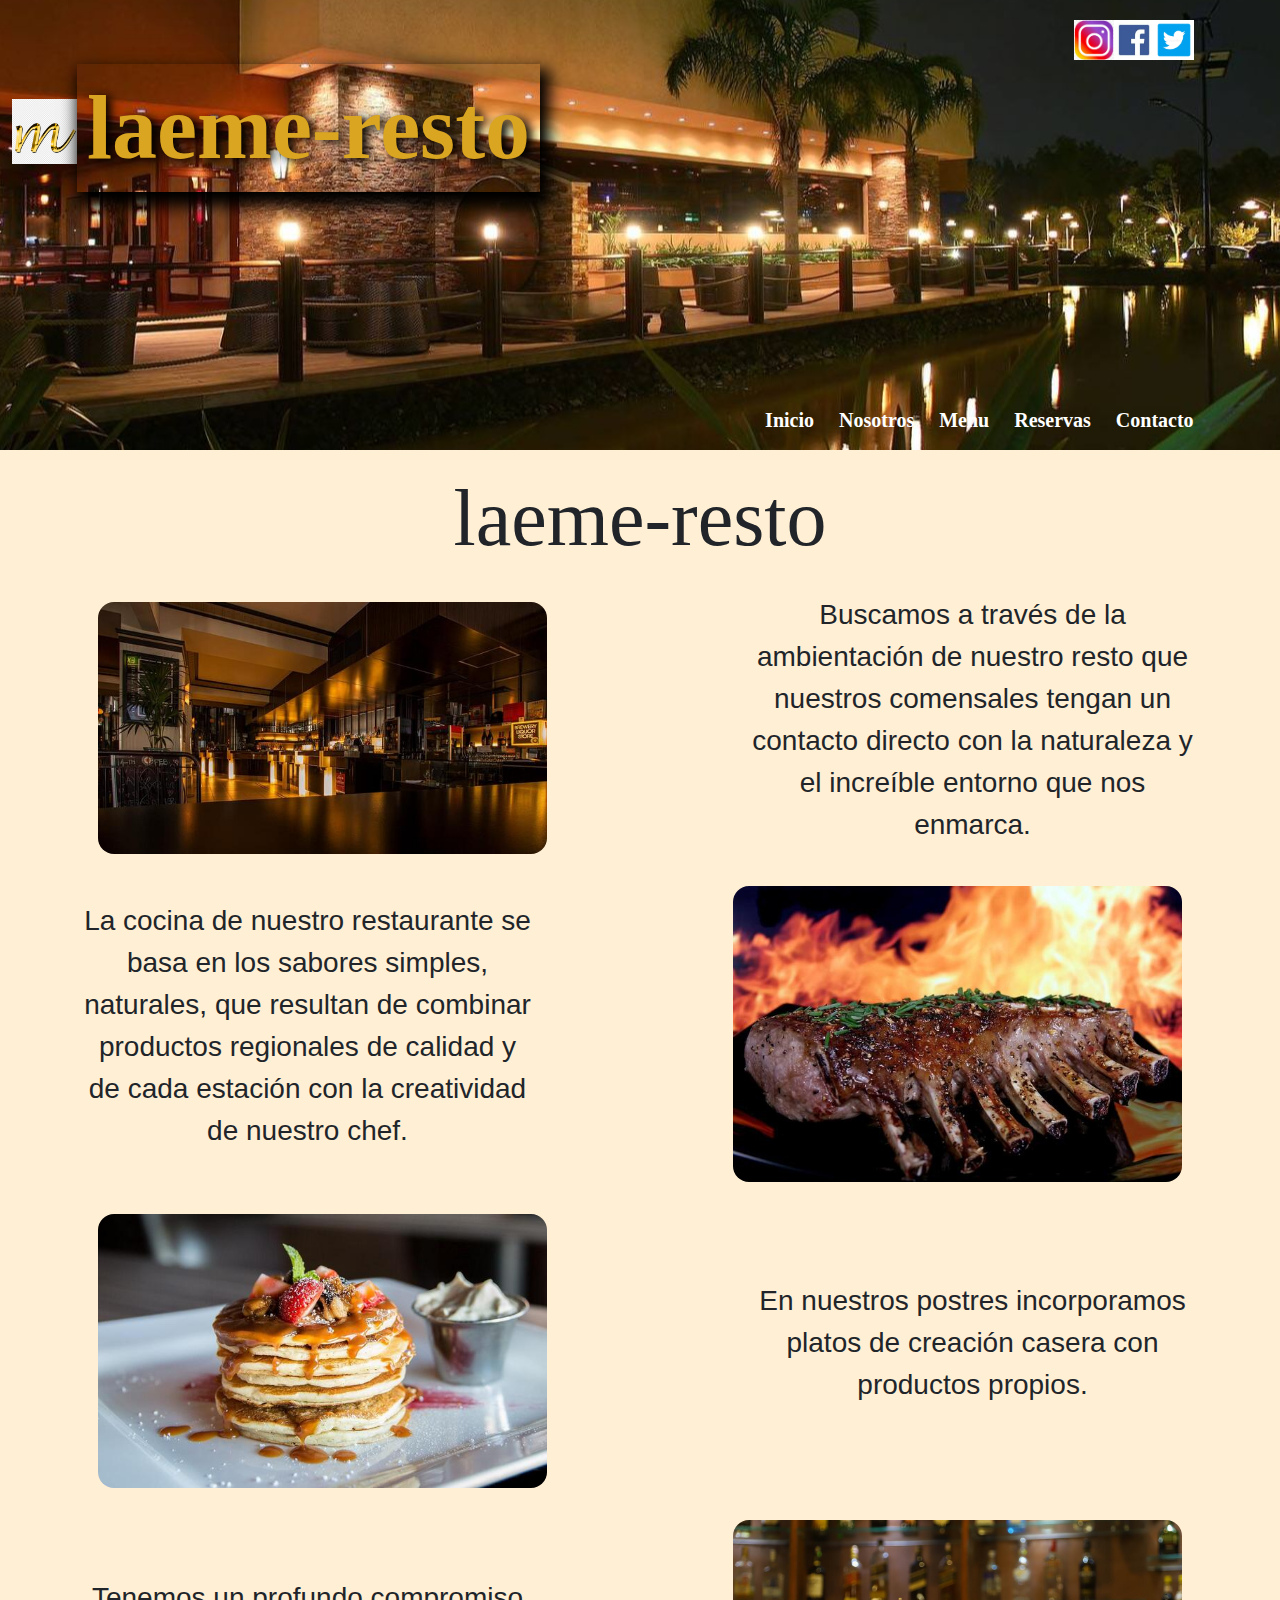
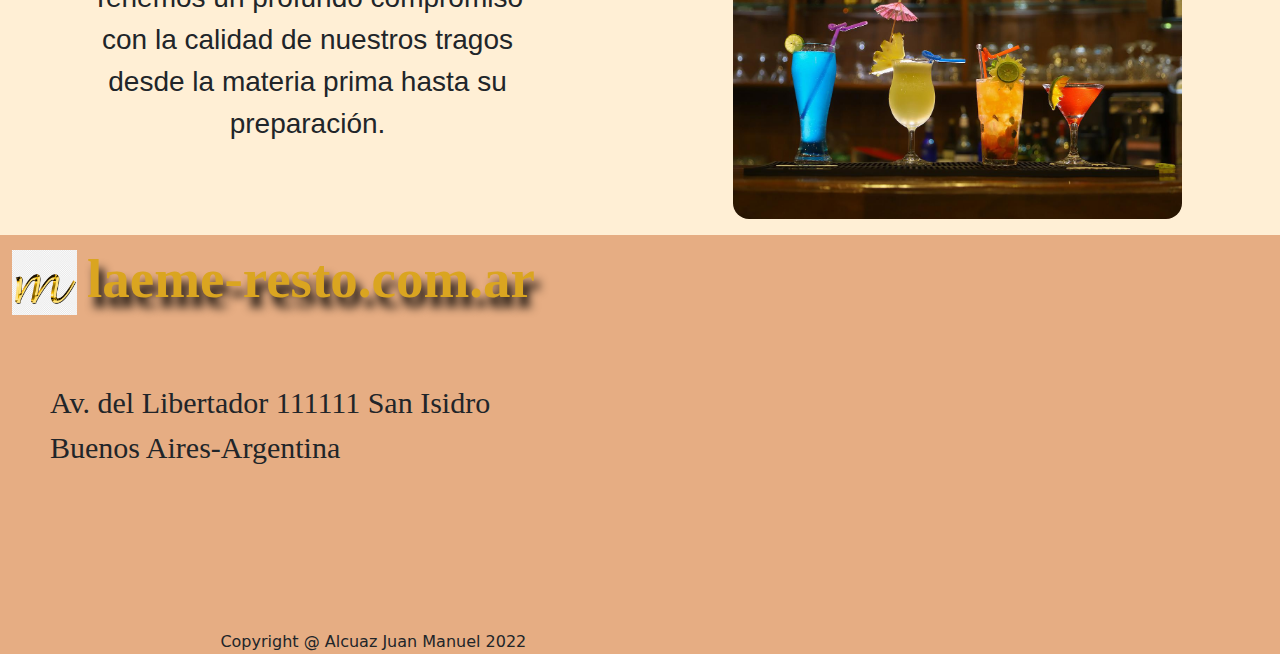
==== commit b1a017ab: "Proyecto final terminado" ====
--- a/index.html
+++ b/index.html
@@ -5,166 +5,185 @@
     <meta http-equiv="X-UA-Compatible" content="IE=edge" />
     <meta name="viewport" content="width=device-width, initial-scale=1.0" />
     <link rel="stylesheet" href="css/bootstrap.min.css" />
-    <link rel="stylesheet" href="./css/styles.css">
+    <link rel="stylesheet" href="./css/styles.css" />
+    <meta name="description" content="El mejor restaurante de San Isidro. Haga su reserva."> 
     <title>Laeme-resto-El mejor restaurante de San Isidro</title>
   </head>
   <body>
     <!-- comienzo header -->
     <header class="header container-fluid d-flex">
-      
-     <div class="row">
-      <div  class="header__logo   col-md-12 col-lg-6 ">
-        <a href="./index.html">
-        <img
-          class="imagen"
-          src="./assets/imagenes/laeme.png"
-          alt="logo m minuscula dorada"
-        />
-      </a>
-      <a href="./index.html">
-        <h1>laeme-resto</h1>
-      </a>
+      <div class="row">
+        <div class="header__logo col-md-12 col-lg-6">
+          <a href="./index.html">
+            <img
+              class="imagen"
+              src="./assets/imagenes/laeme.png"
+              alt="logo m minuscula dorada"
+            />
+          </a>
+          <a href="./index.html">
+            <h1>laeme-resto</h1>
+          </a>
+        </div>
+
+        <div
+          class="header__redes-sociales col-md-12 col-lg-6 d-flex justify-content-sm-center justify-content-lg-end"
+        >
+          <a href="www.instagram.com">
+            <img
+              class="redes"
+              src="./assets/imagenes/intagram2.png"
+              alt="logo instagram"
+            />
+          </a>
+          <a href="www.facebook.com">
+            <img
+              class="redes"
+              src="./assets/imagenes/facebook.jpg"
+              alt="logo facebook"
+            />
+          </a>
+          <a href="www.twitter.com ">
+            <img
+              class="redes"
+              src="./assets/imagenes/descarga.png"
+              alt="logo twitter"
+            />
+          </a>
+        </div>
+        <div class="header__nav d-flex align-items-end justify-content-end">
+          <nav>
+            <ul>
+              <li><a href="../index.html"> Inicio</a></li>
+              <li><a href="./pages/nosotros.html"> Nosotros</a></li>
+              <li><a href="./pages/menu.html"> Menu</a></li>
+              <li><a href="./pages/reservas.html"> Reservas</a></li>
+              <li><a href="./pages/contacto.html"> Contacto </a></li>
+            </ul>
+          </nav>
+        </div>
       </div>
-
-     
-      <div class="header__redes-sociales  col-md-12 col-lg-6 d-flex justify-content-sm-center justify-content-lg-end">
-        <a href="www.instagram.com">
-        <img
-          class="redes"
-          src="./assets/imagenes/intagram2.png"
-          alt="logo instagram"
-        />
-      </a>
-        <a href="www.facebook.com">
-
-        <img
-          class="redes"
-          src="./assets/imagenes/facebook.jpg"
-          alt="logo facebook"
-        />
-      </a>
-        <a href="www.twitter.com ">
-
-        <img
-          class="redes"
-          src="./assets/imagenes/descarga.png"
-          alt="logo twitter"
-        />
-      </a>
-      </div>
-      <div class="header__nav d-flex align-items-end  justify-content-end">
-      <nav  >
-        <ul >
-          <li><a href="../index.html"> Inicio</a></li>
-          <li><a href="./pages/nosotros.html"> Nosotros</a></li>
-          <li><a href="./pages/menu.html"> Menu</a></li>
-          <li><a href="./pages/reservas.html"> Reservas</a></li>
-          <li><a href="./pages/contacto.html"> Contacto </a></li>
-        </ul>
-      </nav>
-      </div>
-    </div>
-    
     </header>
     <!-- comienzo main -->
-<main>
- <div class="fondo-inicio">
-  <h2 class="nombre">laeme-resto</h2>
-  <section >
-    <div class="container">
+    <main>
+      <div class="fondo-inicio">
+        <h2 class="nombre">laeme-resto</h2>
+        <section>
+          <div class="container">
+            <div class="row d-flex justify-content-center align-items-center">
+              <div class="col-12 col-md-6 col-lg-7">
+                <img
+                  src="./assets/imagenes/interior3.jpg"
+                  alt="interior resto"
+                  class="w-75 p-3 rounded-5"
+                />
+              </div>
+              <div
+                class="col-12 col-md-6 col-lg-5 d-flex justify-content-center"
+              >
+                <p class="text-center texto-inicio">
+                  Buscamos a través de la ambientación de nuestro resto que
+                  nuestros comensales tengan un contacto directo con la
+                  naturaleza y el increíble entorno que nos enmarca.
+                </p>
+              </div>
+            </div>
 
-      <div class="row d-flex justify-content-center align-items-center ">
-      <div class="col-12 col-md-6 col-lg-7">
-        <img src="./assets/imagenes/interior3.jpg" alt="interior resto" class=" w-75 p-3  rounded-5 ">
-  
+            <div class="row d-flex justify-content-end align-items-center">
+              <div class="col-12 col-md-6 col-lg-5">
+                <p
+                  class="text-center texto-inicio d-flex justify-content-center"
+                >
+                  La cocina de nuestro restaurante se basa en los sabores
+                  simples, naturales, que resultan de combinar productos
+                  regionales de calidad y de cada estación con la creatividad de
+                  nuestro chef.
+                </p>
+              </div>
+              <div class="col-12 col-md-6 col-lg-7 d-flex justify-content-end">
+                <img
+                  src="./assets/imagenes/comida1.jpg"
+                  alt="costillar cerdo a las brazas"
+                  class="w-75 p-3 rounded-5"
+                />
+              </div>
+            </div>
+
+            <div class="row d-flex justify-content-center align-items-center">
+              <div class="col-12 col-md-6 col-lg-7">
+                <img
+                  src="./assets/imagenes/postre.jpg"
+                  alt="postre"
+                  class="w-75 p-3 rounded-5"
+                />
+              </div>
+              <div class="col-12 col-md-6 col-lg-5">
+                <p class="text-center texto-inicio">
+                  En nuestros postres incorporamos platos de creación casera con
+                  productos propios.
+                </p>
+              </div>
+            </div>
+
+            <div class="row d-flex justify-content-center align-items-center">
+              <div class="col-12 col-md-6 col-lg-5">
+                <p class="text-center texto-inicio">
+                  Tenemos un profundo compromiso con la calidad de nuestros
+                  tragos desde la materia prima hasta su preparación.
+                </p>
+              </div>
+              <div class="col-12 col-md-6 col-lg-7 d-flex justify-content-end">
+                <img
+                  src="./assets/imagenes/tragos.jpg"
+                  alt="tragos"
+                  class="w-75 p-3 rounded-5 d-flex justify-content-center"
+                />
+              </div>
+            </div>
+          </div>
+        </section>
       </div>
-      <div class="col-12 col-md-6 col-lg-5 d-flex justify-content-center">
-        <p class=" text-center texto-inicio ">
-          Buscamos a través de la ambientación de nuestro resto que nuestros comensales tengan un contacto directo con la naturaleza y el increíble entorno que nos enmarca.
-        </p>
-      </div>
-      
-      </div>
-
-      <div class=" row  d-flex justify-content-end align-items-center ">
-       <div class="col-12 col-md-6 col-lg-5">
-        
-          <p class="text-center texto-inicio d-flex justify-content-center ">
-            La cocina de nuestro restaurante se basa en los sabores simples, naturales, que resultan de combinar productos regionales de calidad y de cada estación con la creatividad de nuestro chef.
-          </p>
-        </div>
-        <div class="col-12 col-md-6 col-lg-7 d-flex justify-content-end">
-          <img src="./assets/imagenes/comida1.jpg" alt="costillar cerdo a las brazas" class="w-75 p-3 rounded-5 ">
-    
-        </div>
-      </div>
-
-        <div class="row  d-flex justify-content-center align-items-center " >
-          <div class="col-12 col-md-6 col-lg-7">
-            <img src="./assets/imagenes/postre.jpg" alt="postre" class="w-75 p-3 rounded-5 ">
-      
+    </main>
+    <!-- comienzo footer -->
+    <footer>
+      <section class="container-fluid">
+        <div class="row">
+          <div class="logo-footer col-12">
+            <img
+              class="imagen"
+              src="./assets/imagenes/laeme.png"
+              alt="logo m minuscula dorada"
+            />
+            <h2 class="logo-footer__titulo">
+              <a href="../index.html"> laeme-resto.com.ar</a>
+            </h2>
           </div>
-          <div class="col-12 col-md-6 col-lg-5">
-            <p class="text-center texto-inicio  ">
-              En nuestros postres incorporamos platos de creación casera con productos propios.
-            </p>
-          </div>
+          <div class="col-12 col-lg-6 direccion">
+            <span class="direction"
+              >Av. del Libertador 111111 San Isidro <br />
+              Buenos Aires-Argentina
+            </span>
           </div>
 
-          <div class="row  d-flex justify-content-center align-items-center ">
-            
-            <div class="col-12 col-md-6 col-lg-5">
-              <p class="text-center texto-inicio ">
-                Tenemos un profundo compromiso con la calidad de nuestros tragos desde la materia prima hasta su preparación.
-              </p>
-            </div>
-            <div class="col-12 col-md-6 col-lg-7 d-flex justify-content-end">
-              <img src="./assets/imagenes/tragos.jpg" alt="tragos" class="w-75 p-3 rounded-5 d-flex justify-content-center "> 
-       
-           </div> 
-            </div>
-    </div>
-  </section>
-</div>
-</main>
-<!-- comienzo footer -->
-<footer>
-  <section class="container-fluid">
-    <div class="row">
-      <div  class="logo-footer col-12" >
-    <img
-      class="imagen"
-      src="./assets/imagenes/laeme.png"
-      alt="logo m minuscula dorada"
-    />
-    <h2 class="logo-footer__titulo"><a href="../index.html"> laeme-resto.com.ar</a></h2>
-  </div>
-  <div class="col-12 col-lg-6 direccion" >
-    <span class="direction"
-      >Av. del Libertador 111111 San Isidro <br />
-      Buenos Aires-Argentina
-    </span>
-  </div>
-  
-  <div class="col-12 col-lg-6 d-flex justify-content-center">
-    <iframe
-      src="https://www.google.com/maps/embed?pb=!1m18!1m12!1m3!1d3282.7559760548897!2d-58.3669449850855!3d-34.63560646669242!2m3!1f0!2f0!3f0!3m2!1i1024!2i768!4f13.1!3m3!1m2!1s0x95a334b6925e5473%3A0x1ca5b2748858b40d!2sEstadio%20Alberto%20J.%20Armando!5e0!3m2!1ses!2sar!4v1661199536254!5m2!1ses!2sar"
-      width="400"
-      height="300"
-      style="border: 0"
-      allowfullscreen=""
-      loading="lazy"
-      referrerpolicy="no-referrer-when-downgrade"
-      class="mapa"
-    ></iframe>
-  </div>
-    <div class="col-7 d-flex justify-content-center"><span>Copyright @ Alcuaz Juan Manuel 2022</span></div>
-  </div>
+          <div class="col-12 col-lg-6 d-flex justify-content-center">
+            <iframe
+              src="https://www.google.com/maps/embed?pb=!1m18!1m12!1m3!1d3282.7559760548897!2d-58.3669449850855!3d-34.63560646669242!2m3!1f0!2f0!3f0!3m2!1i1024!2i768!4f13.1!3m3!1m2!1s0x95a334b6925e5473%3A0x1ca5b2748858b40d!2sEstadio%20Alberto%20J.%20Armando!5e0!3m2!1ses!2sar!4v1661199536254!5m2!1ses!2sar"
+              width="400"
+              height="300"
+              style="border: 0"
+              allowfullscreen=""
+              loading="lazy"
+              referrerpolicy="no-referrer-when-downgrade"
+              class="mapa"
+            ></iframe>
+          </div>
+          <div class="col-7 d-flex justify-content-center">
+            <span>Copyright @ Alcuaz Juan Manuel 2022</span>
+          </div>
+        </div>
+      </section>
+    </footer>
 
-
-</section>
-</footer>
-    
     <script src="./js/bootstrap.bundle.min.js"></script>
   </body>
 </html>
--- a/css/styles.css
+++ b/css/styles.css
@@ -10,11 +10,19 @@
 
 h1 {
   font-family: Georgia, "Times New Roman", Times, serif;
-  font-size: 5rem;
-  padding: 30px;
+  font-size: 90px;
+  padding: 10px;
   color: goldenrod;
-}
-
+  font-weight: bold;
+  box-shadow: 5px 10px 15px 5px black;
+  text-shadow: 5px 2px 10px black;
+}
+
+@media (max-width: 768px) {
+  h1 {
+    font-size: 65px;
+  }
+}
 h3 {
   padding: 10px;
   margin: 10px;
@@ -51,6 +59,8 @@
 h2 a {
   color: goldenrod;
   font-family: Georgia, "Times New Roman", Times, serif;
+  font-weight: bold;
+  text-shadow: 5px 10px 10px black;
 }
 
 .logo-footer {
@@ -60,11 +70,16 @@
   text-align: center;
 }
 .logo-footer__titulo {
-  padding: 25px;
-  font-size: 38px;
+  padding: 10px;
+  font-size: 55px;
   color: goldenrod;
 }
 
+@media (max-width: 768px) {
+  .logo-footer__titulo {
+    font-size: 30px;
+  }
+}
 .direccion {
   padding: 50px;
 }
@@ -76,7 +91,7 @@
 
 header {
   width: 350px;
-  height: 320px;
+  height: 450px;
   background-image: url("../assets/imagenes/resto-fachada.jpg");
   background-position: 90%;
   position: relative;
@@ -307,15 +322,6 @@
   margin: 30px;
 }
 
-@media (max-with: 480px) {
-  .name {
-    background-color: blue;
-    font-size: 25px;
-    color: rgb(155, 27, 27);
-    padding: 20px;
-    margin: 10px;
-  }
-}
 .nosotros {
   color: rgb(226, 218, 218);
   font-size: 2rem;
